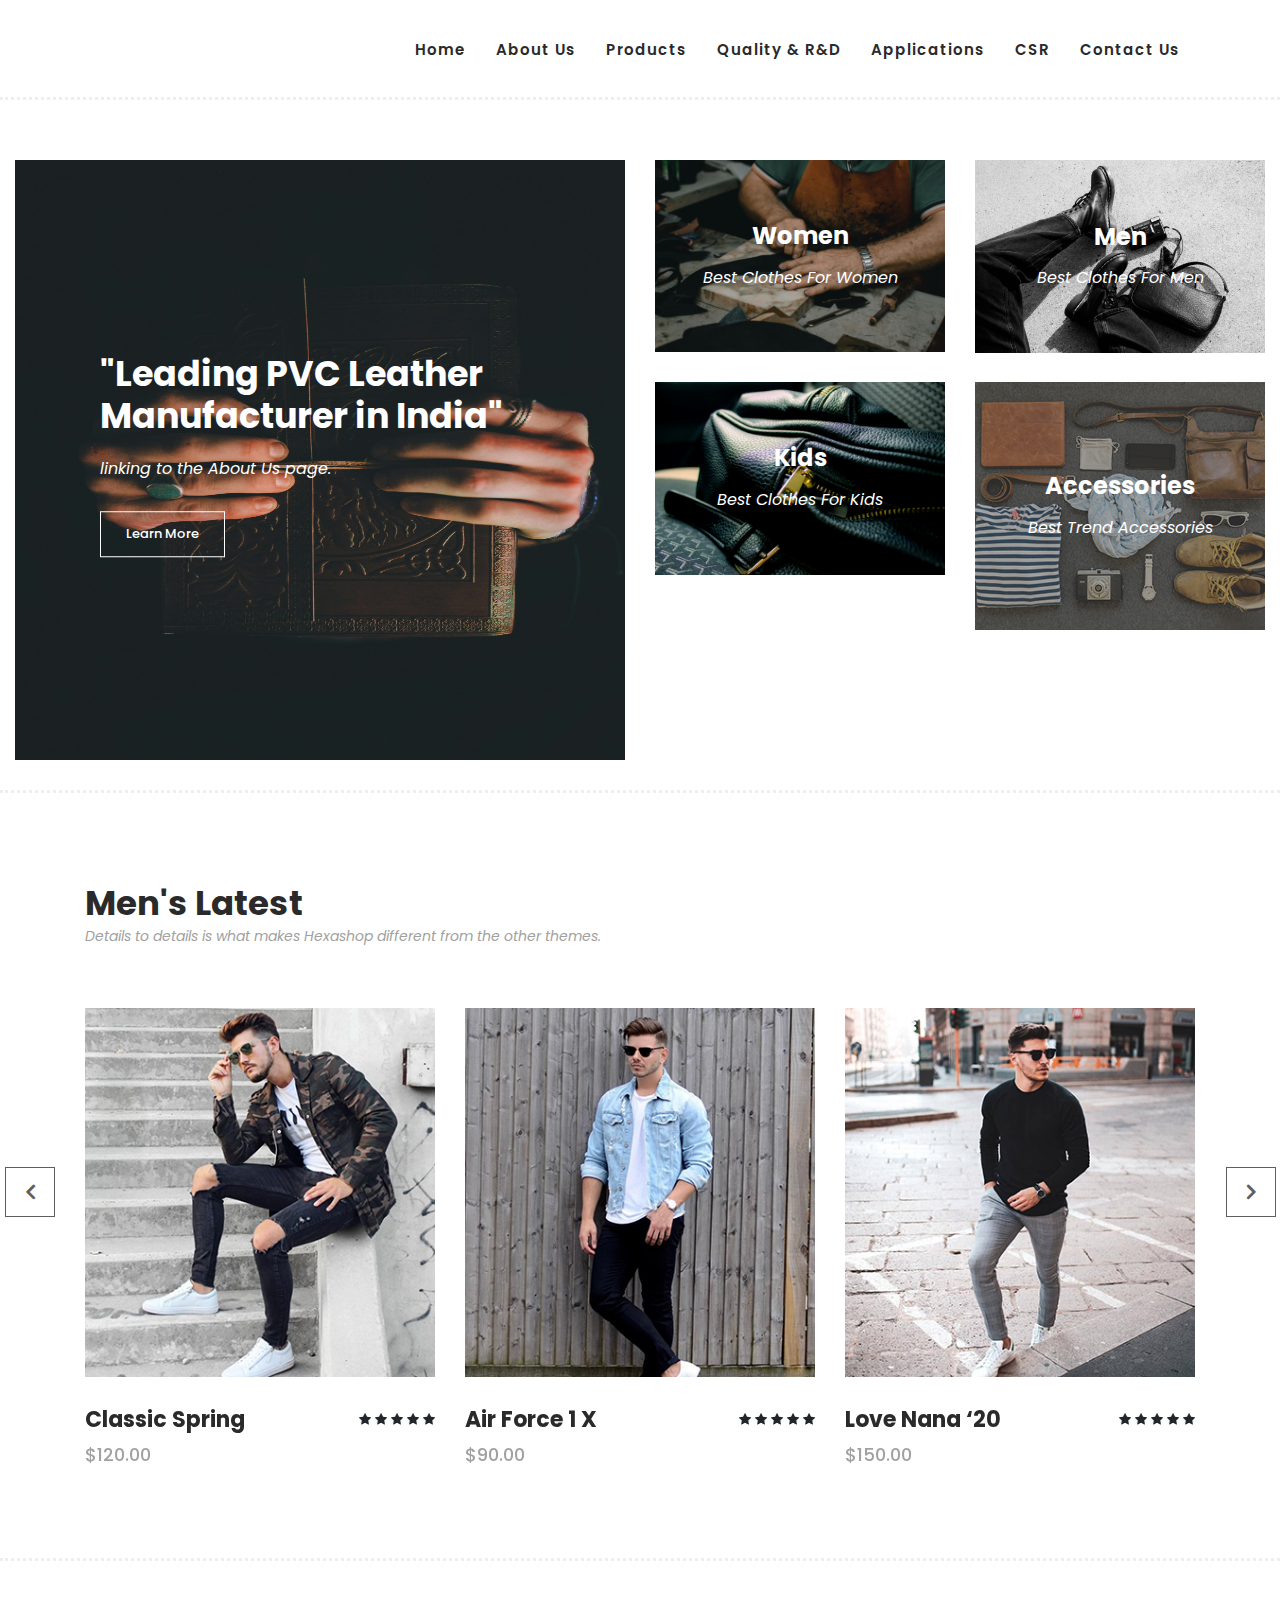
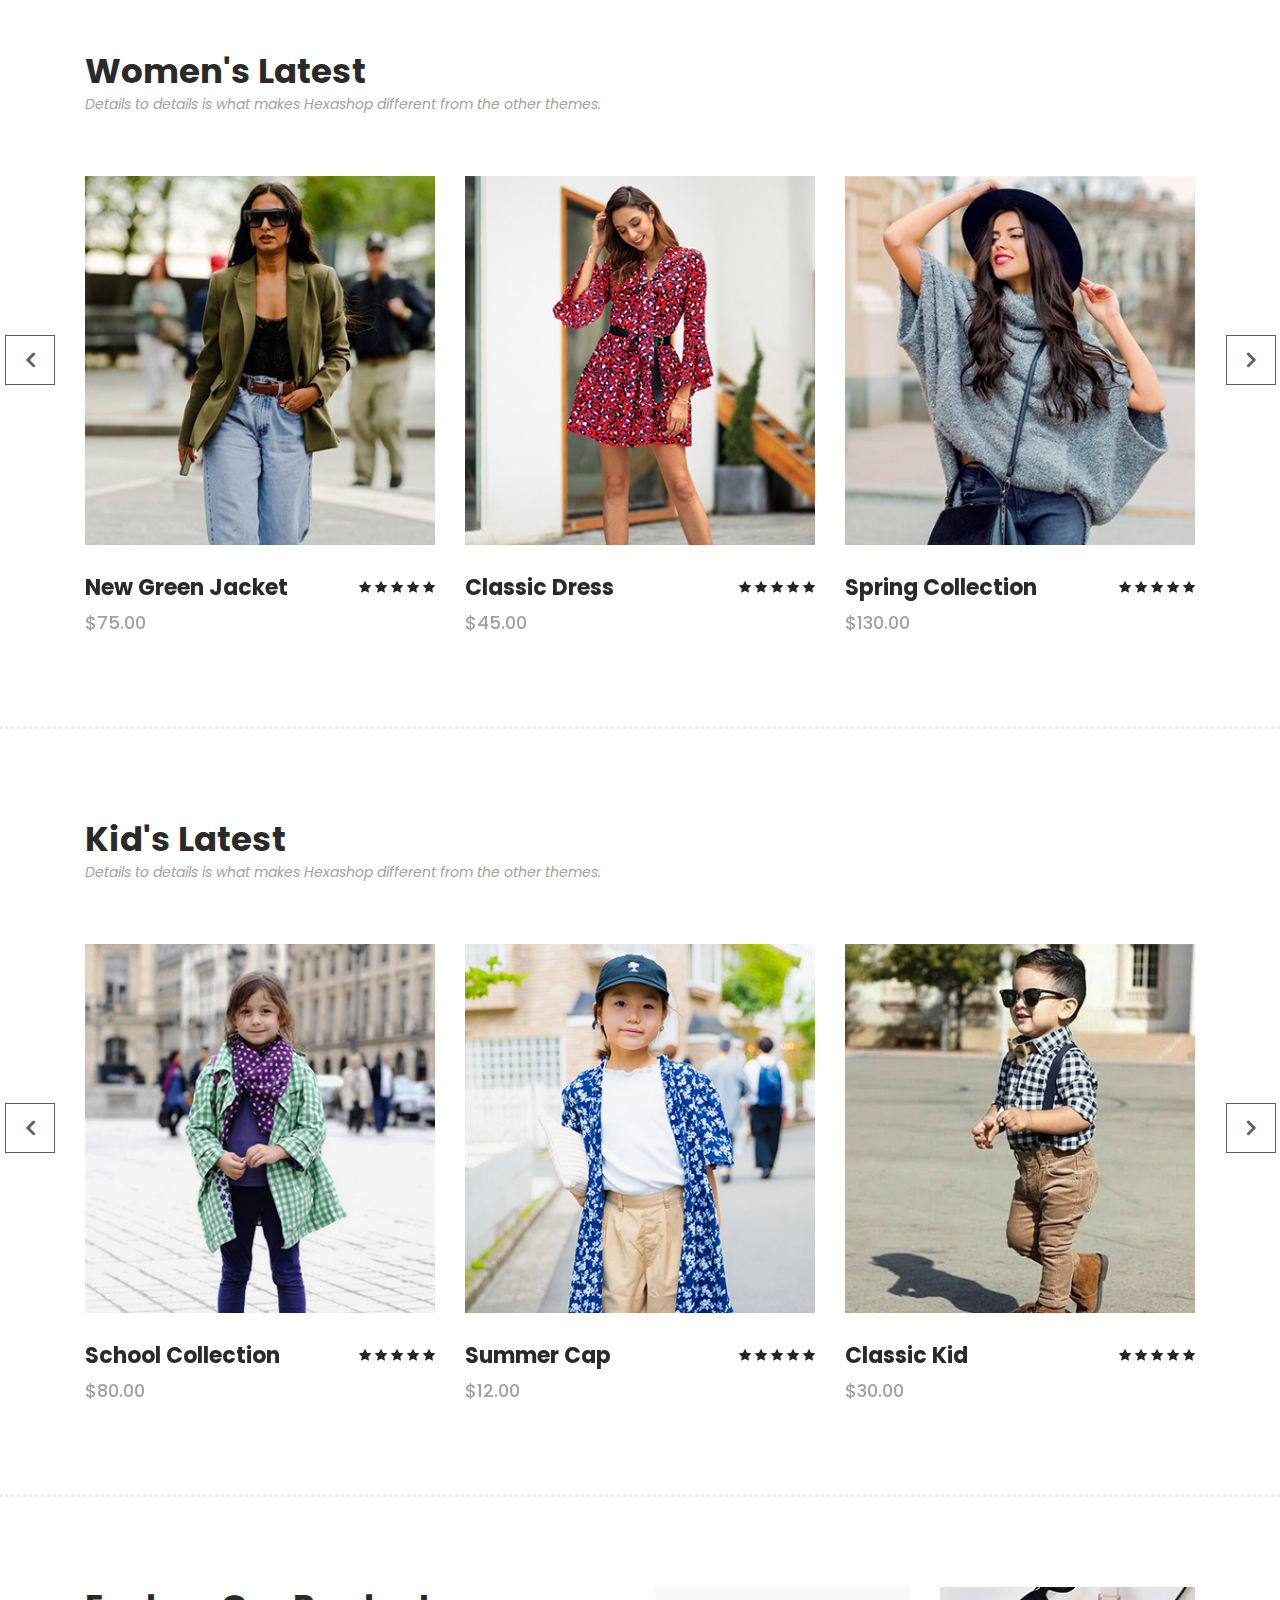
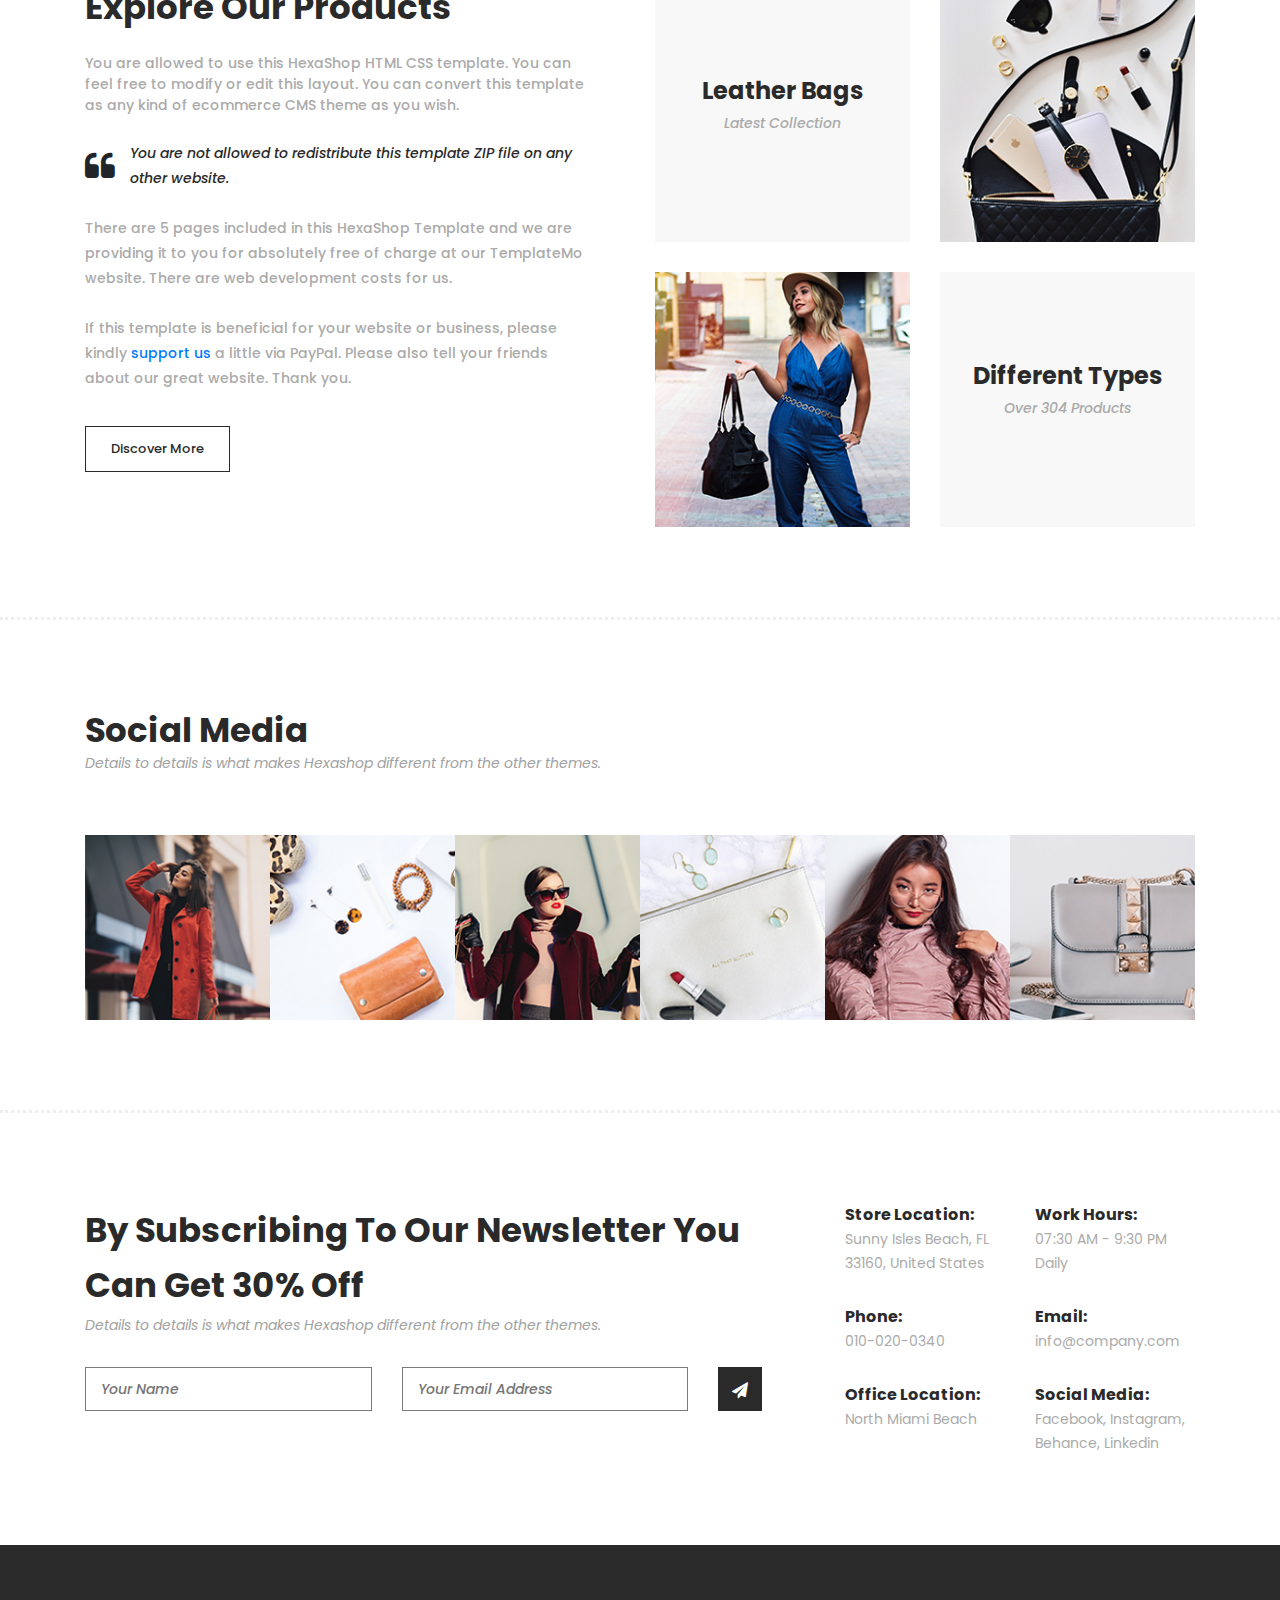
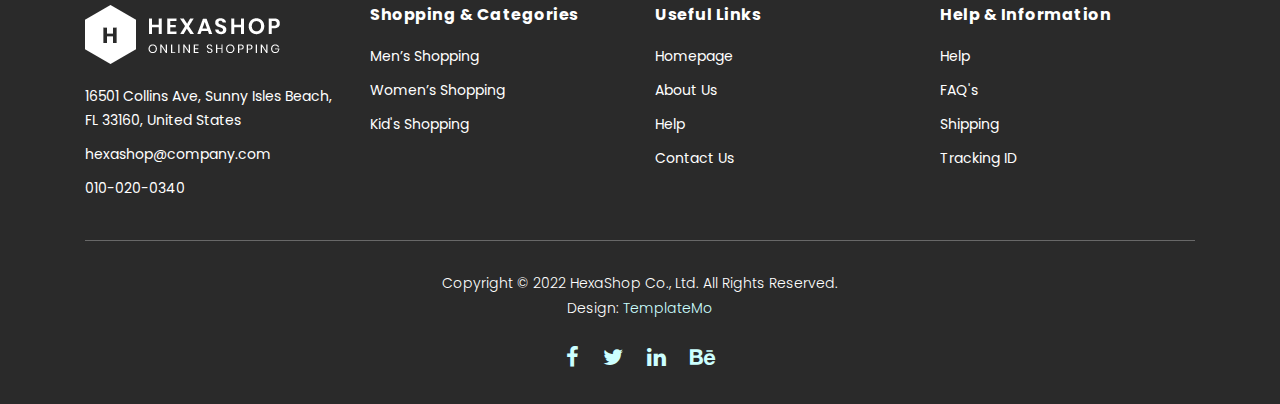
==== index.html @ cd5622c5 "commit" ====
<!DOCTYPE html>
<html lang="en">

  <head>
  <!-- ghhhh -->
    <meta charset="utf-8">
    <meta name="viewport" content="width=device-width, initial-scale=1, shrink-to-fit=no">
    <meta name="description" content="">
    <meta name="author" content="">
    <link href="https://fonts.googleapis.com/css?family=Poppins:100,200,300,400,500,600,700,800,900&display=swap" rel="stylesheet">

    <title> ARKOM LEATHER LLP</title>


    <!-- Additional CSS Files -->
    <link rel="stylesheet" type="text/css" href="assets/css/bootstrap.min.css">

    <link rel="stylesheet" type="text/css" href="assets/css/font-awesome.css">

    <link rel="stylesheet" href="assets/css/templatemo-hexashop.css">

    <link rel="stylesheet" href="assets/css/owl-carousel.css">

    <link rel="stylesheet" href="assets/css/lightbox.css">
<!--

TemplateMo 571 Hexashop

https://templatemo.com/tm-571-hexashop

-->
    </head>
    
    <body>
    
    <!-- ***** Preloader Start ***** -->
    <div id="preloader">
        <div class="jumper">
            <div></div>
            <div></div>
            <div></div>
        </div>
    </div>  
    <!-- ***** Preloader End ***** -->
    
    
    <!-- ***** Header Area Start ***** -->
    <header class="header-area header-sticky">
        <div class="container">
            <div class="row">
                <div class="col-12">
                    <nav class="main-nav">
                        <!-- ***** Logo Start ***** -->
                        <a href="index.html" class="logo">
                            <!-- <img src="assets/images/ARKOM_transparent.png"> -->
                        </a>
                        <!-- <h4>ARKOM Leather LLP</h4> -->
                        <!-- ***** Logo End ***** -->
                        <!-- ***** Menu Start ***** -->
                        <ul class="nav">
                            <li class="scroll-to-section"><a href="#top" >Home</a></li>
                            <li><a href="about.html">About Us</a></li>

                            <li class="scroll-to-section"><a href="#men">Products</a></li>
                            <li class="scroll-to-section"><a href="#women">Quality & R&D</a></li>
                            <li class="scroll-to-section"><a href="#kids">Applications</a></li>
                            <li class="scroll-to-section"><a href="#kids">CSR</a></li>
                            <li class="scroll-to-section"><a href="#kids">Contact Us
                            </a></li>



                            <!-- <li class="submenu">
                                <a href="javascript:;">Pages</a>
                                <ul>
                                    <li><a href="products.html">Products</a></li>
                                    <li><a href="single-product.html">Single Product</a></li>
                                    <li><a href="contact.html">Contact Us</a></li>
                                </ul>
                            </li>
                            <li class="submenu">
                                <a href="javascript:;">Features</a>
                                <ul>
                                    <li><a href="#">Features Page 1</a></li>
                                    <li><a href="#">Features Page 2</a></li>
                                    <li><a href="#">Features Page 3</a></li>
                                    <li><a rel="nofollow" href="https://templatemo.com/page/4" target="_blank">Template Page 4</a></li>
                                </ul>
                            </li>
                            <li class="scroll-to-section"><a href="#explore">Explore</a></li>
                        </ul>         -->
                        <a class='menu-trigger'>
                            <span>Menu</span>
                        </a>
                        <!-- ***** Menu End ***** -->
                    </nav>
                </div>
            </div>
        </div>
    </header>
    <!-- ***** Header Area End ***** -->

    <!-- ***** Main Banner Area Start ***** -->
    <div class="main-banner" id="top">
        <div class="container-fluid">
            <div class="row">
                <div class="col-lg-6">
                    <div class="left-content">
                        <div class="thumb">
                            <div class="inner-content">
                                <h4>"Leading PVC Leather Manufacturer in India"</h4>
                                <span>  linking to the About Us page.</span>
                                <div class="main-border-button">
                                    <a href="#">Learn More</a>
                                </div>
                            </div>
                            <img src="assets/images/lather1.jpg" style="height: 600px;" alt="">
                        </div>
                    </div>
                </div>
                <div class="col-lg-6">
                    <div class="right-content">
                        <div class="row">
                            <div class="col-lg-6">
                                <div class="right-first-image">
                                    <div class="thumb">
                                        <div class="inner-content">
                                            <h4>Women</h4>
                                            <span>Best Clothes For Women</span>
                                        </div>
                                        <div class="hover-content">
                                            <div class="inner">
                                                <h4>Women</h4>
                                                <p>Lorem ipsum dolor sit amet, conservisii ctetur adipiscing elit incid.</p>
                                                <div class="main-border-button">
                                                    <a href="#">Discover More</a>
                                                </div>
                                            </div>
                                        </div>
                                        <img src="assets/images/lather5.jpg" >
                                    </div>
                                </div>
                            </div>
                            <div class="col-lg-6">
                                <div class="right-first-image">
                                    <div class="thumb">
                                        <div class="inner-content">
                                            <h4>Men</h4>
                                            <span>Best Clothes For Men</span>
                                        </div>
                                        <div class="hover-content">
                                            <div class="inner">
                                                <h4>Men</h4>
                                                <p>Lorem ipsum dolor sit amet, conservisii ctetur adipiscing elit incid.</p>
                                                <div class="main-border-button">
                                                    <a href="#">Discover More</a>
                                                </div>
                                            </div>
                                        </div>
                                        <img src="assets/images/lather3.jpg">
                                    </div>
                                </div>
                            </div>
                            <div class="col-lg-6">
                                <div class="right-first-image">
                                    <div class="thumb">
                                        <div class="inner-content">
                                            <h4>Kids</h4>
                                            <span>Best Clothes For Kids</span>
                                        </div>
                                        <div class="hover-content">
                                            <div class="inner">
                                                <h4>Kids</h4>
                                                <p>Lorem ipsum dolor sit amet, conservisii ctetur adipiscing elit incid.</p>
                                                <div class="main-border-button">
                                                    <a href="#">Discover More</a>
                                                </div>
                                            </div>
                                        </div>
                                        <img src="assets/images/lather4.jpg">
                                    </div>
                                </div>
                            </div>
                            <div class="col-lg-6">
                                <div class="right-first-image">
                                    <div class="thumb">
                                        <div class="inner-content">
                                            <h4>Accessories</h4>
                                            <span>Best Trend Accessories</span>
                                        </div>
                                        <div class="hover-content">
                                            <div class="inner">
                                                <h4>Accessories</h4>
                                                <p>Lorem ipsum dolor sit amet, conservisii ctetur adipiscing elit incid.</p>
                                                <div class="main-border-button">
                                                    <a href="#">Discover More</a>
                                                </div>
                                            </div>
                                        </div>
                                        <img src="assets/images/baner-right-image-04.jpg">
                                    </div>
                                </div>
                            </div>
                        </div>
                    </div>
                </div>
            </div>
        </div>
    </div>
    <!-- ***** Main Banner Area End ***** -->

    <!-- ***** Men Area Starts ***** -->
    <section class="section" id="men">
        <div class="container">
            <div class="row">
                <div class="col-lg-6">
                    <div class="section-heading">
                        <h2>Men's Latest</h2>
                        <span>Details to details is what makes Hexashop different from the other themes.</span>
                    </div>
                </div>
            </div>
        </div>
        <div class="container">
            <div class="row">
                <div class="col-lg-12">
                    <div class="men-item-carousel">
                        <div class="owl-men-item owl-carousel">
                            <div class="item">
                                <div class="thumb">
                                    <div class="hover-content">
                                        <ul>
                                            <li><a href="single-product.html"><i class="fa fa-eye"></i></a></li>
                                            <li><a href="single-product.html"><i class="fa fa-star"></i></a></li>
                                            <li><a href="single-product.html"><i class="fa fa-shopping-cart"></i></a></li>
                                        </ul>
                                    </div>
                                    <img src="assets/images/men-01.jpg" alt="">
                                </div>
                                <div class="down-content">
                                    <h4>Classic Spring</h4>
                                    <span>$120.00</span>
                                    <ul class="stars">
                                        <li><i class="fa fa-star"></i></li>
                                        <li><i class="fa fa-star"></i></li>
                                        <li><i class="fa fa-star"></i></li>
                                        <li><i class="fa fa-star"></i></li>
                                        <li><i class="fa fa-star"></i></li>
                                    </ul>
                                </div>
                            </div>
                            <div class="item">
                                <div class="thumb">
                                    <div class="hover-content">
                                        <ul>
                                            <li><a href="single-product.html"><i class="fa fa-eye"></i></a></li>
                                            <li><a href="single-product.html"><i class="fa fa-star"></i></a></li>
                                            <li><a href="single-product.html"><i class="fa fa-shopping-cart"></i></a></li>
                                        </ul>
                                    </div>
                                    <img src="assets/images/men-02.jpg" alt="">
                                </div>
                                <div class="down-content">
                                    <h4>Air Force 1 X</h4>
                                    <span>$90.00</span>
                                    <ul class="stars">
                                        <li><i class="fa fa-star"></i></li>
                                        <li><i class="fa fa-star"></i></li>
                                        <li><i class="fa fa-star"></i></li>
                                        <li><i class="fa fa-star"></i></li>
                                        <li><i class="fa fa-star"></i></li>
                                    </ul>
                                </div>
                            </div>
                            <div class="item">
                                <div class="thumb">
                                    <div class="hover-content">
                                        <ul>
                                            <li><a href="single-product.html"><i class="fa fa-eye"></i></a></li>
                                            <li><a href="single-product.html"><i class="fa fa-star"></i></a></li>
                                            <li><a href="single-product.html"><i class="fa fa-shopping-cart"></i></a></li>
                                        </ul>
                                    </div>
                                    <img src="assets/images/men-03.jpg" alt="">
                                </div>
                                <div class="down-content">
                                    <h4>Love Nana ‘20</h4>
                                    <span>$150.00</span>
                                    <ul class="stars">
                                        <li><i class="fa fa-star"></i></li>
                                        <li><i class="fa fa-star"></i></li>
                                        <li><i class="fa fa-star"></i></li>
                                        <li><i class="fa fa-star"></i></li>
                                        <li><i class="fa fa-star"></i></li>
                                    </ul>
                                </div>
                            </div>
                            <div class="item">
                                <div class="thumb">
                                    <div class="hover-content">
                                        <ul>
                                            <li><a href="single-product.html"><i class="fa fa-eye"></i></a></li>
                                            <li><a href="single-product.html"><i class="fa fa-star"></i></a></li>
                                            <li><a href="single-product.html"><i class="fa fa-shopping-cart"></i></a></li>
                                        </ul>
                                    </div>
                                    <img src="assets/images/men-01.jpg" alt="">
                                </div>
                                <div class="down-content">
                                    <h4>Classic Spring</h4>
                                    <span>$120.00</span>
                                    <ul class="stars">
                                        <li><i class="fa fa-star"></i></li>
                                        <li><i class="fa fa-star"></i></li>
                                        <li><i class="fa fa-star"></i></li>
                                        <li><i class="fa fa-star"></i></li>
                                        <li><i class="fa fa-star"></i></li>
                                    </ul>
                                </div>
                            </div>
                        </div>
                    </div>
                </div>
            </div>
        </div>
    </section>
    <!-- ***** Men Area Ends ***** -->

    <!-- ***** Women Area Starts ***** -->
    <section class="section" id="women">
        <div class="container">
            <div class="row">
                <div class="col-lg-6">
                    <div class="section-heading">
                        <h2>Women's Latest</h2>
                        <span>Details to details is what makes Hexashop different from the other themes.</span>
                    </div>
                </div>
            </div>
        </div>
        <div class="container">
            <div class="row">
                <div class="col-lg-12">
                    <div class="women-item-carousel">
                        <div class="owl-women-item owl-carousel">
                            <div class="item">
                                <div class="thumb">
                                    <div class="hover-content">
                                        <ul>
                                            <li><a href="single-product.html"><i class="fa fa-eye"></i></a></li>
                                            <li><a href="single-product.html"><i class="fa fa-star"></i></a></li>
                                            <li><a href="single-product.html"><i class="fa fa-shopping-cart"></i></a></li>
                                        </ul>
                                    </div>
                                    <img src="assets/images/women-01.jpg" alt="">
                                </div>
                                <div class="down-content">
                                    <h4>New Green Jacket</h4>
                                    <span>$75.00</span>
                                    <ul class="stars">
                                        <li><i class="fa fa-star"></i></li>
                                        <li><i class="fa fa-star"></i></li>
                                        <li><i class="fa fa-star"></i></li>
                                        <li><i class="fa fa-star"></i></li>
                                        <li><i class="fa fa-star"></i></li>
                                    </ul>
                                </div>
                            </div>
                            <div class="item">
                                <div class="thumb">
                                    <div class="hover-content">
                                        <ul>
                                            <li><a href="single-product.html"><i class="fa fa-eye"></i></a></li>
                                            <li><a href="single-product.html"><i class="fa fa-star"></i></a></li>
                                            <li><a href="single-product.html"><i class="fa fa-shopping-cart"></i></a></li>
                                        </ul>
                                    </div>
                                    <img src="assets/images/women-02.jpg" alt="">
                                </div>
                                <div class="down-content">
                                    <h4>Classic Dress</h4>
                                    <span>$45.00</span>
                                    <ul class="stars">
                                        <li><i class="fa fa-star"></i></li>
                                        <li><i class="fa fa-star"></i></li>
                                        <li><i class="fa fa-star"></i></li>
                                        <li><i class="fa fa-star"></i></li>
                                        <li><i class="fa fa-star"></i></li>
                                    </ul>
                                </div>
                            </div>
                            <div class="item">
                                <div class="thumb">
                                    <div class="hover-content">
                                        <ul>
                                            <li><a href="single-product.html"><i class="fa fa-eye"></i></a></li>
                                            <li><a href="single-product.html"><i class="fa fa-star"></i></a></li>
                                            <li><a href="single-product.html"><i class="fa fa-shopping-cart"></i></a></li>
                                        </ul>
                                    </div>
                                    <img src="assets/images/women-03.jpg" alt="">
                                </div>
                                <div class="down-content">
                                    <h4>Spring Collection</h4>
                                    <span>$130.00</span>
                                    <ul class="stars">
                                        <li><i class="fa fa-star"></i></li>
                                        <li><i class="fa fa-star"></i></li>
                                        <li><i class="fa fa-star"></i></li>
                                        <li><i class="fa fa-star"></i></li>
                                        <li><i class="fa fa-star"></i></li>
                                    </ul>
                                </div>
                            </div>
                            <div class="item">
                                <div class="thumb">
                                    <div class="hover-content">
                                        <ul>
                                            <li><a href="single-product.html"><i class="fa fa-eye"></i></a></li>
                                            <li><a href="single-product.html"><i class="fa fa-star"></i></a></li>
                                            <li><a href="single-product.html"><i class="fa fa-shopping-cart"></i></a></li>
                                        </ul>
                                    </div>
                                    <img src="assets/images/women-01.jpg" alt="">
                                </div>
                                <div class="down-content">
                                    <h4>Classic Spring</h4>
                                    <span>$120.00</span>
                                    <ul class="stars">
                                        <li><i class="fa fa-star"></i></li>
                                        <li><i class="fa fa-star"></i></li>
                                        <li><i class="fa fa-star"></i></li>
                                        <li><i class="fa fa-star"></i></li>
                                        <li><i class="fa fa-star"></i></li>
                                    </ul>
                                </div>
                            </div>
                        </div>
                    </div>
                </div>
            </div>
        </div>
    </section>
    <!-- ***** Women Area Ends ***** -->

    <!-- ***** Kids Area Starts ***** -->
    <section class="section" id="kids">
        <div class="container">
            <div class="row">
                <div class="col-lg-6">
                    <div class="section-heading">
                        <h2>Kid's Latest</h2>
                        <span>Details to details is what makes Hexashop different from the other themes.</span>
                    </div>
                </div>
            </div>
        </div>
        <div class="container">
            <div class="row">
                <div class="col-lg-12">
                    <div class="kid-item-carousel">
                        <div class="owl-kid-item owl-carousel">
                            <div class="item">
                                <div class="thumb">
                                    <div class="hover-content">
                                        <ul>
                                            <li><a href="single-product.html"><i class="fa fa-eye"></i></a></li>
                                            <li><a href="single-product.html"><i class="fa fa-star"></i></a></li>
                                            <li><a href="single-product.html"><i class="fa fa-shopping-cart"></i></a></li>
                                        </ul>
                                    </div>
                                    <img src="assets/images/kid-01.jpg" alt="">
                                </div>
                                <div class="down-content">
                                    <h4>School Collection</h4>
                                    <span>$80.00</span>
                                    <ul class="stars">
                                        <li><i class="fa fa-star"></i></li>
                                        <li><i class="fa fa-star"></i></li>
                                        <li><i class="fa fa-star"></i></li>
                                        <li><i class="fa fa-star"></i></li>
                                        <li><i class="fa fa-star"></i></li>
                                    </ul>
                                </div>
                            </div>
                            <div class="item">
                                <div class="thumb">
                                    <div class="hover-content">
                                        <ul>
                                            <li><a href="single-product.html"><i class="fa fa-eye"></i></a></li>
                                            <li><a href="single-product.html"><i class="fa fa-star"></i></a></li>
                                            <li><a href="single-product.html"><i class="fa fa-shopping-cart"></i></a></li>
                                        </ul>
                                    </div>
                                    <img src="assets/images/kid-02.jpg" alt="">
                                </div>
                                <div class="down-content">
                                    <h4>Summer Cap</h4>
                                    <span>$12.00</span>
                                    <ul class="stars">
                                        <li><i class="fa fa-star"></i></li>
                                        <li><i class="fa fa-star"></i></li>
                                        <li><i class="fa fa-star"></i></li>
                                        <li><i class="fa fa-star"></i></li>
                                        <li><i class="fa fa-star"></i></li>
                                    </ul>
                                </div>
                            </div>
                            <div class="item">
                                <div class="thumb">
                                    <div class="hover-content">
                                        <ul>
                                            <li><a href="single-product.html"><i class="fa fa-eye"></i></a></li>
                                            <li><a href="single-product.html"><i class="fa fa-star"></i></a></li>
                                            <li><a href="single-product.html"><i class="fa fa-shopping-cart"></i></a></li>
                                        </ul>
                                    </div>
                                    <img src="assets/images/kid-03.jpg" alt="">
                                </div>
                                <div class="down-content">
                                    <h4>Classic Kid</h4>
                                    <span>$30.00</span>
                                    <ul class="stars">
                                        <li><i class="fa fa-star"></i></li>
                                        <li><i class="fa fa-star"></i></li>
                                        <li><i class="fa fa-star"></i></li>
                                        <li><i class="fa fa-star"></i></li>
                                        <li><i class="fa fa-star"></i></li>
                                    </ul>
                                </div>
                            </div>
                            <div class="item">
                                <div class="thumb">
                                    <div class="hover-content">
                                        <ul>
                                            <li><a href="single-product.html"><i class="fa fa-eye"></i></a></li>
                                            <li><a href="single-product.html"><i class="fa fa-star"></i></a></li>
                                            <li><a href="single-product.html"><i class="fa fa-shopping-cart"></i></a></li>
                                        </ul>
                                    </div>
                                    <img src="assets/images/kid-01.jpg" alt="">
                                </div>
                                <div class="down-content">
                                    <h4>Classic Spring</h4>
                                    <span>$120.00</span>
                                    <ul class="stars">
                                        <li><i class="fa fa-star"></i></li>
                                        <li><i class="fa fa-star"></i></li>
                                        <li><i class="fa fa-star"></i></li>
                                        <li><i class="fa fa-star"></i></li>
                                        <li><i class="fa fa-star"></i></li>
                                    </ul>
                                </div>
                            </div>
                        </div>
                    </div>
                </div>
            </div>
        </div>
    </section>
    <!-- ***** Kids Area Ends ***** -->

    <!-- ***** Explore Area Starts ***** -->
    <section class="section" id="explore">
        <div class="container">
            <div class="row">
                <div class="col-lg-6">
                    <div class="left-content">
                        <h2>Explore Our Products</h2>
                        <span>You are allowed to use this HexaShop HTML CSS template. You can feel free to modify or edit this layout. You can convert this template as any kind of ecommerce CMS theme as you wish.</span>
                        <div class="quote">
                            <i class="fa fa-quote-left"></i><p>You are not allowed to redistribute this template ZIP file on any other website.</p>
                        </div>
                        <p>There are 5 pages included in this HexaShop Template and we are providing it to you for absolutely free of charge at our TemplateMo website. There are web development costs for us.</p>
                        <p>If this template is beneficial for your website or business, please kindly <a rel="nofollow" href="https://paypal.me/templatemo" target="_blank">support us</a> a little via PayPal. Please also tell your friends about our great website. Thank you.</p>
                        <div class="main-border-button">
                            <a href="products.html">Discover More</a>
                        </div>
                    </div>
                </div>
                <div class="col-lg-6">
                    <div class="right-content">
                        <div class="row">
                            <div class="col-lg-6">
                                <div class="leather">
                                    <h4>Leather Bags</h4>
                                    <span>Latest Collection</span>
                                </div>
                            </div>
                            <div class="col-lg-6">
                                <div class="first-image">
                                    <img src="assets/images/explore-image-01.jpg" alt="">
                                </div>
                            </div>
                            <div class="col-lg-6">
                                <div class="second-image">
                                    <img src="assets/images/explore-image-02.jpg" alt="">
                                </div>
                            </div>
                            <div class="col-lg-6">
                                <div class="types">
                                    <h4>Different Types</h4>
                                    <span>Over 304 Products</span>
                                </div>
                            </div>
                        </div>
                    </div>
                </div>
            </div>
        </div>
    </section>
    <!-- ***** Explore Area Ends ***** -->

    <!-- ***** Social Area Starts ***** -->
    <section class="section" id="social">
        <div class="container">
            <div class="row">
                <div class="col-lg-12">
                    <div class="section-heading">
                        <h2>Social Media</h2>
                        <span>Details to details is what makes Hexashop different from the other themes.</span>
                    </div>
                </div>
            </div>
        </div>
        <div class="container">
            <div class="row images">
                <div class="col-2">
                    <div class="thumb">
                        <div class="icon">
                            <a href="http://instagram.com">
                                <h6>Fashion</h6>
                                <i class="fa fa-instagram"></i>
                            </a>
                        </div>
                        <img src="assets/images/instagram-01.jpg" alt="">
                    </div>
                </div>
                <div class="col-2">
                    <div class="thumb">
                        <div class="icon">
                            <a href="http://instagram.com">
                                <h6>New</h6>
                                <i class="fa fa-instagram"></i>
                            </a>
                        </div>
                        <img src="assets/images/instagram-02.jpg" alt="">
                    </div>
                </div>
                <div class="col-2">
                    <div class="thumb">
                        <div class="icon">
                            <a href="http://instagram.com">
                                <h6>Brand</h6>
                                <i class="fa fa-instagram"></i>
                            </a>
                        </div>
                        <img src="assets/images/instagram-03.jpg" alt="">
                    </div>
                </div>
                <div class="col-2">
                    <div class="thumb">
                        <div class="icon">
                            <a href="http://instagram.com">
                                <h6>Makeup</h6>
                                <i class="fa fa-instagram"></i>
                            </a>
                        </div>
                        <img src="assets/images/instagram-04.jpg" alt="">
                    </div>
                </div>
                <div class="col-2">
                    <div class="thumb">
                        <div class="icon">
                            <a href="http://instagram.com">
                                <h6>Leather</h6>
                                <i class="fa fa-instagram"></i>
                            </a>
                        </div>
                        <img src="assets/images/instagram-05.jpg" alt="">
                    </div>
                </div>
                <div class="col-2">
                    <div class="thumb">
                        <div class="icon">
                            <a href="http://instagram.com">
                                <h6>Bag</h6>
                                <i class="fa fa-instagram"></i>
                            </a>
                        </div>
                        <img src="assets/images/instagram-06.jpg" alt="">
                    </div>
                </div>
            </div>
        </div>
    </section>
    <!-- ***** Social Area Ends ***** -->

    <!-- ***** Subscribe Area Starts ***** -->
    <div class="subscribe">
        <div class="container">
            <div class="row">
                <div class="col-lg-8">
                    <div class="section-heading">
                        <h2>By Subscribing To Our Newsletter You Can Get 30% Off</h2>
                        <span>Details to details is what makes Hexashop different from the other themes.</span>
                    </div>
                    <form id="subscribe" action="" method="get">
                        <div class="row">
                          <div class="col-lg-5">
                            <fieldset>
                              <input name="name" type="text" id="name" placeholder="Your Name" required="">
                            </fieldset>
                          </div>
                          <div class="col-lg-5">
                            <fieldset>
                              <input name="email" type="text" id="email" pattern="[^ @]*@[^ @]*" placeholder="Your Email Address" required="">
                            </fieldset>
                          </div>
                          <div class="col-lg-2">
                            <fieldset>
                              <button type="submit" id="form-submit" class="main-dark-button"><i class="fa fa-paper-plane"></i></button>
                            </fieldset>
                          </div>
                        </div>
                    </form>
                </div>
                <div class="col-lg-4">
                    <div class="row">
                        <div class="col-6">
                            <ul>
                                <li>Store Location:<br><span>Sunny Isles Beach, FL 33160, United States</span></li>
                                <li>Phone:<br><span>010-020-0340</span></li>
                                <li>Office Location:<br><span>North Miami Beach</span></li>
                            </ul>
                        </div>
                        <div class="col-6">
                            <ul>
                                <li>Work Hours:<br><span>07:30 AM - 9:30 PM Daily</span></li>
                                <li>Email:<br><span>info@company.com</span></li>
                                <li>Social Media:<br><span><a href="#">Facebook</a>, <a href="#">Instagram</a>, <a href="#">Behance</a>, <a href="#">Linkedin</a></span></li>
                            </ul>
                        </div>
                    </div>
                </div>
            </div>
        </div>
    </div>
    <!-- ***** Subscribe Area Ends ***** -->
    
    <!-- ***** Footer Start ***** -->
    <footer>
        <div class="container">
            <div class="row">
                <div class="col-lg-3">
                    <div class="first-item">
                        <div class="logo">
                            <img src="assets/images/white-logo.png" alt="hexashop ecommerce templatemo">
                        </div>
                        <ul>
                            <li><a href="#">16501 Collins Ave, Sunny Isles Beach, FL 33160, United States</a></li>
                            <li><a href="#">hexashop@company.com</a></li>
                            <li><a href="#">010-020-0340</a></li>
                        </ul>
                    </div>
                </div>
                <div class="col-lg-3">
                    <h4>Shopping &amp; Categories</h4>
                    <ul>
                        <li><a href="#">Men’s Shopping</a></li>
                        <li><a href="#">Women’s Shopping</a></li>
                        <li><a href="#">Kid's Shopping</a></li>
                    </ul>
                </div>
                <div class="col-lg-3">
                    <h4>Useful Links</h4>
                    <ul>
                        <li><a href="#">Homepage</a></li>
                        <li><a href="#">About Us</a></li>
                        <li><a href="#">Help</a></li>
                        <li><a href="#">Contact Us</a></li>
                    </ul>
                </div>
                <div class="col-lg-3">
                    <h4>Help &amp; Information</h4>
                    <ul>
                        <li><a href="#">Help</a></li>
                        <li><a href="#">FAQ's</a></li>
                        <li><a href="#">Shipping</a></li>
                        <li><a href="#">Tracking ID</a></li>
                    </ul>
                </div>
                <div class="col-lg-12">
                    <div class="under-footer">
                        <p>Copyright © 2022 HexaShop Co., Ltd. All Rights Reserved. 
                        
                        <br>Design: <a href="https://templatemo.com" target="_parent" title="free css templates">TemplateMo</a></p>
                        <ul>
                            <li><a href="#"><i class="fa fa-facebook"></i></a></li>
                            <li><a href="#"><i class="fa fa-twitter"></i></a></li>
                            <li><a href="#"><i class="fa fa-linkedin"></i></a></li>
                            <li><a href="#"><i class="fa fa-behance"></i></a></li>
                        </ul>
                    </div>
                </div>
            </div>
        </div>
    </footer>
    

    <!-- jQuery -->
    <script src="assets/js/jquery-2.1.0.min.js"></script>

    <!-- Bootstrap -->
    <script src="assets/js/popper.js"></script>
    <script src="assets/js/bootstrap.min.js"></script>

    <!-- Plugins -->
    <script src="assets/js/owl-carousel.js"></script>
    <script src="assets/js/accordions.js"></script>
    <script src="assets/js/datepicker.js"></script>
    <script src="assets/js/scrollreveal.min.js"></script>
    <script src="assets/js/waypoints.min.js"></script>
    <script src="assets/js/jquery.counterup.min.js"></script>
    <script src="assets/js/imgfix.min.js"></script> 
    <script src="assets/js/slick.js"></script> 
    <script src="assets/js/lightbox.js"></script> 
    <script src="assets/js/isotope.js"></script> 
    
    <!-- Global Init -->
    <script src="assets/js/custom.js"></script>

    <script>

        $(function() {
            var selectedClass = "";
            $("p").click(function(){
            selectedClass = $(this).attr("data-rel");
            $("#portfolio").fadeTo(50, 0.1);
                $("#portfolio div").not("."+selectedClass).fadeOut();
            setTimeout(function() {
              $("."+selectedClass).fadeIn();
              $("#portfolio").fadeTo(50, 1);
            }, 500);
                
            });
        });

    </script>

  </body>
</html>
---- assets/css/templatemo-hexashop.css ----
/*

TemplateMo 571 Hexashop

https://templatemo.com/tm-571-hexashop

*/

/* ---------------------------------------------
Table of contents
------------------------------------------------
01. font & reset css
02. reset
03. global styles
04. header
05. banner
06. features
07. testimonials
08. contact
09. footer
10. preloader
11. search
12. portfolio

--------------------------------------------- */
/* 
---------------------------------------------
font & reset css
--------------------------------------------- 
*/
@import url("https://fonts.googleapis.com/css?family=Poppins:100,200,300,400,500,600,700,800,900");
/* 
---------------------------------------------
reset
--------------------------------------------- 
*/
html, body, div, span, applet, object, iframe, h1, h2, h3, h4, h5, h6, p, blockquote, div
pre, a, abbr, acronym, address, big, cite, code, del, dfn, em, font, img, ins, kbd, q,
s, samp, small, strike, strong, sub, sup, tt, var, b, u, i, center, dl, dt, dd, ol, ul, li,
figure, header, nav, section, article, aside, footer, figcaption {
  margin: 0;
  padding: 0;
  border: 0;
  outline: 0;
}

.clearfix:after {
  content: ".";
  display: block;
  clear: both;
  visibility: hidden;
  line-height: 0;
  height: 0;
}

.clearfix {
  display: inline-block;
}

html[xmlns] .clearfix {
  display: block;
}

* html .clearfix {
  height: 1%;
}

ul, li {
  padding: 0;
  margin: 0;
  list-style: none;
}

header, nav, section, article, aside, footer, hgroup {
  display: block;
}

* {
  box-sizing: border-box;
}

html, body {
  font-family: 'Poppins', sans-serif;
  font-weight: 400;
  background-color: #fff;
  font-size: 16px;
  -ms-text-size-adjust: 100%;
  -webkit-font-smoothing: antialiased;
  -moz-osx-font-smoothing: grayscale;
}

a {
  text-decoration: none !important;
}

h1, h2, h3, h4, h5, h6 {
  margin-top: 0px;
  margin-bottom: 0px;
}

ul {
  margin-bottom: 0px;
}

p {
  font-size: 14px;
  line-height: 25px;
  color: #2a2a2a;
}

/* 
---------------------------------------------
global styles
--------------------------------------------- 
*/
html,
body {
  background: #fff;
  font-family: 'Poppins', sans-serif;
}

::selection {
  background: #2a2a2a;
  color: #fff;
}

::-moz-selection {
  background: #2a2a2a;
  color: #fff;
}

@media (max-width: 991px) {
  html, body {
    overflow-x: hidden;
  }
  .mobile-top-fix {
    margin-top: 30px;
    margin-bottom: 0px;
  }
  .mobile-bottom-fix {
    margin-bottom: 30px;
  }
  .mobile-bottom-fix-big {
    margin-bottom: 60px;
  }
}

.main-border-button a {
  font-size: 13px;
  color: #fff;
  border: 1px solid #fff;
  padding: 12px 25px;
  display: inline-block;
  font-weight: 500;
  transition: all .3s;
}

.main-border-button a:hover {
  background-color: #fff;
  color: #2a2a2a;
}

.main-white-button a {
  font-size: 13px;
  color: #2a2a2a;
  background-color: #fff;
  padding: 12px 25px;
  display: inline-block;
  border-radius: 3px;
  font-weight: 600;
  transition: all .3s;
}

.main-white-button a:hover {
  opacity: 0.9;
}

.main-text-button a {
  font-size: 13px;
  color: #fff;
  font-weight: 600;
  transition: all .3s;
}

.main-text-button a:hover {
  opacity: 0.9;
}

.section-heading h2 {
  font-size: 34px;
  font-weight: 700;
  color: #2a2a2a;
}

.section-heading span {
  font-size: 14px;
  color: #a1a1a1;
  font-style: italic;
  font-weight: 400;
}



/* 
---------------------------------------------
header
--------------------------------------------- 
*/

.background-header {
  border-bottom: none !important;
  background-color: #fff;
  height: 80px!important;
  position: fixed!important;
  top: 0px;
  left: 0px;
  right: 0px;
  box-shadow: 0px 0px 10px rgba(0,0,0,0.15)!important;
}

.background-header .logo,
.background-header .main-nav .nav li a {
  color: #1e1e1e!important;
}

.background-header .main-nav .nav li:hover a {
  color: #2a2a2a!important;
}

.background-header .nav li a.active {
  color: #2a2a2a!important;
}

.header-area {
  border-bottom: 3px dotted #eee;
  box-shadow: none;
  background-color: #fff;
  position: absolute;
  top: 0px;
  left: 0px;
  right: 0px;
  z-index: 100;
  height: 100px;
  -webkit-transition: all .5s ease 0s;
  -moz-transition: all .5s ease 0s;
  -o-transition: all .5s ease 0s;
  transition: all .5s ease 0s;
}

.header-area .main-nav {
  min-height: 80px;
  background: transparent;
}

.header-area .main-nav .logo {
  line-height: 100px;
  color: #fff;
  font-size: 28px;
  font-weight: 700;
  text-transform: uppercase;
  letter-spacing: 2px;
  float: left;
  -webkit-transition: all 0.3s ease 0s;
  -moz-transition: all 0.3s ease 0s;
  -o-transition: all 0.3s ease 0s;
  transition: all 0.3s ease 0s;
}

.background-header .main-nav .logo {
  line-height: 75px;
}

.background-header .nav {
  margin-top: 20px !important;
}

.header-area .main-nav .nav {
  float: right;
  margin-top: 30px;
  margin-right: 0px;
  background-color: transparent;
  -webkit-transition: all 0.3s ease 0s;
  -moz-transition: all 0.3s ease 0s;
  -o-transition: all 0.3s ease 0s;
  transition: all 0.3s ease 0s;
  position: relative;
  z-index: 999;
}

.header-area .main-nav .nav li {
  padding-left: 15px;
  padding-right: 15px;
}

.header-area .main-nav .nav li:last-child {
  padding-right: 0px;
}

.header-area .main-nav .nav li a {
  display: block;
  font-weight: 600;
  font-size: 15px;
  color: #2a2a2a;
  text-transform: capitalize;
  -webkit-transition: all 0.3s ease 0s;
  -moz-transition: all 0.3s ease 0s;
  -o-transition: all 0.3s ease 0s;
  transition: all 0.3s ease 0s;
  height: 40px;
  line-height: 40px;
  border: transparent;
  letter-spacing: 1px;
}

.header-area .main-nav .nav li a {
  color: #2a2a2a;
}

.header-area .main-nav .nav li:hover a,
.header-area .main-nav .nav li a.active {
  color: #aaa!important;
}

.background-header .main-nav .nav li:hover a,
.background-header .main-nav .nav li a.active {
  color: #aaa!important;
  opacity: 1;
}

.header-area .main-nav .nav li.submenu {
  position: relative;
  padding-right: 30px;
}

.header-area .main-nav .nav li.submenu:after {
  font-family: FontAwesome;
  content: "\f107";
  font-size: 12px;
  color: #2a2a2a;
  position: absolute;
  right: 18px;
  top: 12px;
}

.background-header .main-nav .nav li.submenu:after {
  color: #2a2a2a;
}

.header-area .main-nav .nav li.submenu ul {
  position: absolute;
  width: 200px;
  box-shadow: 0 2px 28px 0 rgba(0, 0, 0, 0.06);
  overflow: hidden;
  top: 50px;
  opacity: 0;
  transform: translateY(+2em);
  visibility: hidden;
  z-index: -1;
  transition: all 0.3s ease-in-out 0s, visibility 0s linear 0.3s, z-index 0s linear 0.01s;
}

.header-area .main-nav .nav li.submenu ul li {
  margin-left: 0px;
  padding-left: 0px;
  padding-right: 0px;
}

.header-area .main-nav .nav li.submenu ul li a {
  opacity: 1;
  display: block;
  background: #f7f7f7;
  color: #2a2a2a!important;
  padding-left: 20px;
  height: 40px;
  line-height: 40px;
  -webkit-transition: all 0.3s ease 0s;
  -moz-transition: all 0.3s ease 0s;
  -o-transition: all 0.3s ease 0s;
  transition: all 0.3s ease 0s;
  position: relative;
  font-size: 13px;
  font-weight: 400;
  border-bottom: 1px solid #eee;
}

.header-area .main-nav .nav li.submenu ul li a:hover {
  background: #fff;
  color: #aaa!important;
  padding-left: 25px;
}

.header-area .main-nav .nav li.submenu ul li a:hover:before {
  width: 3px;
}

.header-area .main-nav .nav li.submenu:hover ul {
  visibility: visible;
  opacity: 1;
  z-index: 1;
  transform: translateY(0%);
  transition-delay: 0s, 0s, 0.3s;
}

.header-area .main-nav .menu-trigger {
  cursor: pointer;
  display: block;
  position: absolute;
  top: 33px;
  width: 32px;
  height: 40px;
  text-indent: -9999em;
  z-index: 99;
  right: 40px;
  display: none;
}

.background-header .main-nav .menu-trigger {
  top: 23px;
}

.header-area .main-nav .menu-trigger span,
.header-area .main-nav .menu-trigger span:before,
.header-area .main-nav .menu-trigger span:after {
  -moz-transition: all 0.4s;
  -o-transition: all 0.4s;
  -webkit-transition: all 0.4s;
  transition: all 0.4s;
  background-color: #1e1e1e;
  display: block;
  position: absolute;
  width: 30px;
  height: 2px;
  left: 0;
}

.background-header .main-nav .menu-trigger span,
.background-header .main-nav .menu-trigger span:before,
.background-header .main-nav .menu-trigger span:after {
  background-color: #1e1e1e;
}

.header-area .main-nav .menu-trigger span:before,
.header-area .main-nav .menu-trigger span:after {
  -moz-transition: all 0.4s;
  -o-transition: all 0.4s;
  -webkit-transition: all 0.4s;
  transition: all 0.4s;
  background-color: #1e1e1e;
  display: block;
  position: absolute;
  width: 30px;
  height: 2px;
  left: 0;
  width: 75%;
}

.background-header .main-nav .menu-trigger span:before,
.background-header .main-nav .menu-trigger span:after {
  background-color: #1e1e1e;
}

.header-area .main-nav .menu-trigger span:before,
.header-area .main-nav .menu-trigger span:after {
  content: "";
}

.header-area .main-nav .menu-trigger span {
  top: 16px;
}

.header-area .main-nav .menu-trigger span:before {
  -moz-transform-origin: 33% 100%;
  -ms-transform-origin: 33% 100%;
  -webkit-transform-origin: 33% 100%;
  transform-origin: 33% 100%;
  top: -10px;
  z-index: 10;
}

.header-area .main-nav .menu-trigger span:after {
  -moz-transform-origin: 33% 0;
  -ms-transform-origin: 33% 0;
  -webkit-transform-origin: 33% 0;
  transform-origin: 33% 0;
  top: 10px;
}

.header-area .main-nav .menu-trigger.active span,
.header-area .main-nav .menu-trigger.active span:before,
.header-area .main-nav .menu-trigger.active span:after {
  background-color: transparent;
  width: 100%;
}

.header-area .main-nav .menu-trigger.active span:before {
  -moz-transform: translateY(6px) translateX(1px) rotate(45deg);
  -ms-transform: translateY(6px) translateX(1px) rotate(45deg);
  -webkit-transform: translateY(6px) translateX(1px) rotate(45deg);
  transform: translateY(6px) translateX(1px) rotate(45deg);
  background-color: #1e1e1e;
}

.background-header .main-nav .menu-trigger.active span:before {
  background-color: #1e1e1e;
}

.header-area .main-nav .menu-trigger.active span:after {
  -moz-transform: translateY(-6px) translateX(1px) rotate(-45deg);
  -ms-transform: translateY(-6px) translateX(1px) rotate(-45deg);
  -webkit-transform: translateY(-6px) translateX(1px) rotate(-45deg);
  transform: translateY(-6px) translateX(1px) rotate(-45deg);
  background-color: #1e1e1e;
}

.background-header .main-nav .menu-trigger.active span:after {
  background-color: #1e1e1e;
}

.header-area.header-sticky {
  min-height: 80px;
}

.header-area .nav {
  margin-top: 30px;
}

.header-area.header-sticky .nav li a.active {
  color: #aaa;
}

@media (max-width: 1200px) {
  .header-area .main-nav .nav li {
    padding-left: 12px;
    padding-right: 12px;
  }
  .header-area .main-nav:before {
    display: none;
  }
}

@media (max-width: 767px) {
  .header-area .main-nav .logo {
    color: #1e1e1e;
  }
  .header-area.header-sticky .nav li a:hover,
  .header-area.header-sticky .nav li a.active {
    color: #aaa!important;
    opacity: 1;
  }
  .header-area.header-sticky .nav li.search-icon a {
    width: 100%;
  }
  .header-area {
    background-color: #f7f7f7;
    padding: 0px 15px;
    height: 100px;
    box-shadow: none;
    text-align: center;
  }
  .header-area .container {
    padding: 0px;
  }
  .header-area .logo {
    margin-left: 30px;
  }
  .header-area .menu-trigger {
    display: block !important;
  }
  .header-area .main-nav {
    overflow: hidden;
  }
  .header-area .main-nav .nav {
    float: none;
    width: 100%;
    display: none;
    -webkit-transition: all 0s ease 0s;
    -moz-transition: all 0s ease 0s;
    -o-transition: all 0s ease 0s;
    transition: all 0s ease 0s;
    margin-left: 0px;
  }
  .header-area .main-nav .nav li:first-child {
    border-top: 1px solid #eee;
  }
  .header-area.header-sticky .nav {
    margin-top: 100px !important;
  }
  .header-area .main-nav .nav li {
    width: 100%;
    background: #fff;
    border-bottom: 1px solid #eee;
    padding-left: 0px !important;
    padding-right: 0px !important;
  }
  .header-area .main-nav .nav li a {
    height: 50px !important;
    line-height: 50px !important;
    padding: 0px !important;
    border: none !important;
    background: #f7f7f7 !important;
    color: #191a20 !important;
  }
  .header-area .main-nav .nav li a:hover {
    background: #eee !important;
    color: #aaa!important;
  }
  .header-area .main-nav .nav li.submenu ul {
    position: relative;
    visibility: inherit;
    opacity: 1;
    z-index: 1;
    transform: translateY(0%);
    transition-delay: 0s, 0s, 0.3s;
    top: 0px;
    width: 100%;
    box-shadow: none;
    height: 0px;
  }
  .header-area .main-nav .nav li.submenu ul li a {
    font-size: 12px;
    font-weight: 400;
  }
  .header-area .main-nav .nav li.submenu ul li a:hover:before {
    width: 0px;
  }
  .header-area .main-nav .nav li.submenu ul.active {
    height: auto !important;
  }
  .header-area .main-nav .nav li.submenu:after {
    color: #3B566E;
    right: 25px;
    font-size: 14px;
    top: 15px;
  }
  .header-area .main-nav .nav li.submenu:hover ul, .header-area .main-nav .nav li.submenu:focus ul {
    height: 0px;
  }
}

@media (min-width: 767px) {
  .header-area .main-nav .nav {
    display: flex !important;
  }
}


/* 
---------------------------------------------
banner
--------------------------------------------- 
*/

.main-banner {
  border-bottom: 3px dotted #eee;
  padding-top: 160px;
  padding-bottom: 30px;
}

.main-banner .left-content .thumb img {
  width: 100%;
  overflow: hidden;
}

.main-banner .left-content .inner-content {
  position: absolute;
  left: 100px;
  top: 50%;
  transform: translateY(-50%);
}

.main-banner .left-content .inner-content h4 {
  color: #fff;
  margin-top: -10px;
  font-size: 35px;
  font-weight: 700;
  margin-bottom: 20px;
}

.main-banner .left-content .inner-content span {
  font-size: 16px;
  color: #fff;
  font-weight: 400;
  font-style: italic;
  display: block;
  margin-bottom: 30px;
}

.main-banner .right-content .right-first-image {
  margin-bottom: 28.5px;
}

.main-banner .right-content .right-first-image .thumb {
  position: relative;
  text-align: center;
}

.main-banner .right-content .right-first-image .thumb img {
  width: 100%;
  overflow: hidden;
}

.main-banner .right-content .right-first-image .thumb .inner-content {
  position: absolute;
  top: 50%;
  transform: translateY(-50%);
  width: 100%;
  text-align: center;
}

.main-banner .right-content .right-first-image .thumb .inner-content h4 {
  color: #fff;
  font-size: 24px;
  font-weight: 700;
  margin-bottom: 15px;
}

.main-banner .right-content .right-first-image .thumb .inner-content span {
  font-size: 16px;
  color: #fff;
  font-style: italic;
}

.main-banner .right-content .right-first-image .thumb .hover-content {
  position: absolute;
  top: 15px;
  right: 15px;
  left: 15px;
  bottom: 15px;
  text-align: center;
  background-color: rgba(42,42,42,.97);
  opacity: 0;
  visibility: hidden;
  transition: all 0.5s;
}

.main-banner .right-content .right-first-image .thumb:hover .hover-content {
  opacity: 1;
  visibility: visible;
}

.main-banner .right-content .right-first-image .thumb .hover-content .inner {
  position: absolute;
  top: 50%;
  left: 50%;
  transform: translate(-50%, -50%);
  width: 100%;
}

.main-banner .right-content .right-first-image .thumb .hover-content h4 {
  color: #fff;
  font-size: 24px;
  font-weight: 700;
  margin-bottom: 15px;
}

.main-banner .right-content .right-first-image .thumb .hover-content p {
  color: #fff;
  padding: 0px 20px;
  margin-bottom: 20px;
}



/*
---------------------------------------------
Men
---------------------------------------------
*/

#men {
  padding-top: 90px;
  padding-bottom: 90px;
  border-bottom: 3px dotted #eee;
}

#men .section-heading {
  margin-bottom: 60px;
}

#men .item .down-content {
  padding-top: 30px;
  position: relative;
  z-index: 3;
  background-color: #fff;
}

#men .item .down-content h4 {
  font-size: 22px;
  color: #2a2a2a;
  font-weight: 700;
  margin-bottom: 8px;
}

#men .item .down-content span {
  font-size: 18px;
  color: #a1a1a1;
  font-weight: 500;
  display: block;
}

#men .item .down-content ul.stars {
  position: absolute;
  right: 0;
  top: 30px;
}

#men .item .down-content ul.stars li {
  display: inline;
  font-size: 13px;
}

#men .item .thumb .hover-content {
  position: absolute;
  z-index: 2;
  text-align: center;
  bottom: -60px;
  width: 100%;
  opacity: 0;
  visibility: hidden;
  transition: all .5s;
}

#men .item .thumb:hover .hover-content {
  bottom: 30px;
  opacity: 1;
  visibility: visible;
}

#men .item .thumb {
  position: relative;
}

#men .item .thumb .hover-content ul li {
  display: inline;
  margin: 0px 10px;
}

#men .item .thumb .hover-content ul li a {
  width: 50px;
  height: 50px;
  text-align: center;
  line-height: 50px;
  display: inline-block;
  color: #2a2a2a;
  background-color: #fff;
}


#men .owl-nav {
  text-align: center;
  position: absolute;
  width: 100%;
  top: 40%;
  transform: translateY(-25px);
}

#men .owl-dots {
  display: none;
}
    
#men .owl-nav .owl-prev{
  position: absolute;
  left: -80px;
  outline: none;
}

#men .owl-nav .owl-prev span,
#men .owl-nav .owl-next span {
  opacity: 0;
}

#men .owl-nav .owl-prev:before {
  display: inline-block;
  font-family: 'FontAwesome';
  color: #2a2a2a;
  font-size: 25px;
  font-weight: 700;
  content: '\f104';
  width: 50px;
  height: 50px;
  background-color: transparent;
  line-height: 48px;
  border :1px solid #2a2a2a;
}

#men .owl-nav .owl-prev {
  opacity: 0.75;
  transition: all .5s;
}

#men .owl-nav .owl-prev:hover {
  opacity: 1;
}

#men .owl-nav .owl-next {
  opacity: 0.75;
  transition: all .5s;
}

#men .owl-nav .owl-next:hover {
  opacity: 1;
}

#men .owl-nav .owl-next{
  outline: none;
  position: absolute;
  right: -85px;
}

#men .owl-nav .owl-next:before {
  display: inline-block;
  font-family: 'FontAwesome';
  color: #2a2a2a;
  font-size: 25px;
  font-weight: 700;
  content: '\f105';
  width: 50px;
  height: 50px;
  background-color: transparent;
  line-height: 48px;
  border :1px solid #2a2a2a;
}


/*
---------------------------------------------
Women
---------------------------------------------
*/

#women {
  padding-top: 90px;
  padding-bottom: 90px;
  border-bottom: 3px dotted #eee;
}

#women .section-heading {
  margin-bottom: 60px;
}

#women .item .down-content {
  padding-top: 30px;
  position: relative;
  z-index: 3;
  background-color: #fff;
}

#women .item .down-content h4 {
  font-size: 22px;
  color: #2a2a2a;
  font-weight: 700;
  margin-bottom: 8px;
}

#women .item .down-content span {
  font-size: 18px;
  color: #a1a1a1;
  font-weight: 500;
  display: block;
}

#women .item .down-content ul.stars {
  position: absolute;
  right: 0;
  top: 30px;
}

#women .item .down-content ul.stars li {
  display: inline;
  font-size: 13px;
}

#women .item .thumb .hover-content {
  position: absolute;
  z-index: 2;
  text-align: center;
  bottom: -60px;
  width: 100%;
  opacity: 0;
  visibility: hidden;
  transition: all .5s;
}

#women .item .thumb:hover .hover-content {
  bottom: 30px;
  opacity: 1;
  visibility: visible;
}

#women .item .thumb {
  position: relative;
}

#women .item .thumb .hover-content ul li {
  display: inline;
  margin: 0px 10px;
}

#women .item .thumb .hover-content ul li a {
  width: 50px;
  height: 50px;
  text-align: center;
  line-height: 50px;
  display: inline-block;
  color: #2a2a2a;
  background-color: #fff;
}


#women .owl-nav {
  text-align: center;
  position: absolute;
  width: 100%;
  top: 40%;
  transform: translateY(-25px);
}

#women .owl-dots {
  display: none;
}
    
#women .owl-nav .owl-prev{
  position: absolute;
  left: -80px;
  outline: none;
}

#women .owl-nav .owl-prev span,
#women .owl-nav .owl-next span {
  opacity: 0;
}

#women .owl-nav .owl-prev:before {
  display: inline-block;
  font-family: 'FontAwesome';
  color: #2a2a2a;
  font-size: 25px;
  font-weight: 700;
  content: '\f104';
  width: 50px;
  height: 50px;
  background-color: transparent;
  line-height: 48px;
  border :1px solid #2a2a2a;
}

#women .owl-nav .owl-prev {
  opacity: 0.75;
  transition: all .5s;
}

#women .owl-nav .owl-prev:hover {
  opacity: 1;
}

#women .owl-nav .owl-next {
  opacity: 0.75;
  transition: all .5s;
}

#women .owl-nav .owl-next:hover {
  opacity: 1;
}

#women .owl-nav .owl-next{
  outline: none;
  position: absolute;
  right: -85px;
}

#women .owl-nav .owl-next:before {
  display: inline-block;
  font-family: 'FontAwesome';
  color: #2a2a2a;
  font-size: 25px;
  font-weight: 700;
  content: '\f105';
  width: 50px;
  height: 50px;
  background-color: transparent;
  line-height: 48px;
  border :1px solid #2a2a2a;
}

/*
---------------------------------------------
Kids
---------------------------------------------
*/

#kids {
  padding-top: 90px;
  padding-bottom: 90px;
  border-bottom: 3px dotted #eee;
}

#kids .section-heading {
  margin-bottom: 60px;
}

#kids .item .down-content {
  padding-top: 30px;
  position: relative;
  z-index: 3;
  background-color: #fff;
}

#kids .item .down-content h4 {
  font-size: 22px;
  color: #2a2a2a;
  font-weight: 700;
  margin-bottom: 8px;
}

#kids .item .down-content span {
  font-size: 18px;
  color: #a1a1a1;
  font-weight: 500;
  display: block;
}

#kids .item .down-content ul.stars {
  position: absolute;
  right: 0;
  top: 30px;
}

#kids .item .down-content ul.stars li {
  display: inline;
  font-size: 13px;
}

#kids .item .thumb .hover-content {
  position: absolute;
  z-index: 2;
  text-align: center;
  bottom: -60px;
  width: 100%;
  opacity: 0;
  visibility: hidden;
  transition: all .5s;
}

#kids .item .thumb:hover .hover-content {
  bottom: 30px;
  opacity: 1;
  visibility: visible;
}

#kids .item .thumb {
  position: relative;
}

#kids .item .thumb .hover-content ul li {
  display: inline;
  margin: 0px 10px;
}

#kids .item .thumb .hover-content ul li a {
  width: 50px;
  height: 50px;
  text-align: center;
  line-height: 50px;
  display: inline-block;
  color: #2a2a2a;
  background-color: #fff;
}


#kids .owl-nav {
  text-align: center;
  position: absolute;
  width: 100%;
  top: 40%;
  transform: translateY(-25px);
}

#kids .owl-dots {
  display: none;
}
    
#kids .owl-nav .owl-prev{
  position: absolute;
  left: -80px;
  outline: none;
}

#kids .owl-nav .owl-prev span,
#kids .owl-nav .owl-next span {
  opacity: 0;
}

#kids .owl-nav .owl-prev:before {
  display: inline-block;
  font-family: 'FontAwesome';
  color: #2a2a2a;
  font-size: 25px;
  font-weight: 700;
  content: '\f104';
  width: 50px;
  height: 50px;
  background-color: transparent;
  line-height: 48px;
  border :1px solid #2a2a2a;
}

#kids .owl-nav .owl-prev {
  opacity: 0.75;
  transition: all .5s;
}

#kids .owl-nav .owl-prev:hover {
  opacity: 1;
}

#kids .owl-nav .owl-next {
  opacity: 0.75;
  transition: all .5s;
}

#kids .owl-nav .owl-next:hover {
  opacity: 1;
}

#kids .owl-nav .owl-next{
  outline: none;
  position: absolute;
  right: -85px;
}

#kids .owl-nav .owl-next:before {
  display: inline-block;
  font-family: 'FontAwesome';
  color: #2a2a2a;
  font-size: 25px;
  font-weight: 700;
  content: '\f105';
  width: 50px;
  height: 50px;
  background-color: transparent;
  line-height: 48px;
  border :1px solid #2a2a2a;
}


/*
---------------------------------------------
Explore
---------------------------------------------
*/

#explore {
  padding-top: 90px;
  padding-bottom: 90px;
  border-bottom: 3px dotted #eee;
}

#explore .left-content {
  margin-right: 30px;
}

#explore .left-content h2 {
  font-size: 34px;
  font-weight: 700;
  color: #2a2a2a;
}

#explore .left-content span {
  font-size: 14px;
  color: #aaaaaa;
  font-weight: 500;
  display: block;
  margin-top: 25px;
}

#explore .left-content .quote {
  margin-top: 25px;
}

#explore .left-content .quote i {
  float: left;
  font-size: 32px;
  margin-right: 15px;
  margin-top: 10px;
}

#explore .left-content .quote p {
  font-style: italic;
  color: #2a2a2a;
  font-weight: 500;
}

#explore .left-content p {
  font-size: 14px;
  color: #aaaaaa;
  font-weight: 500;
  display: block;
  margin-top: 25px;
}

#explore .left-content .main-border-button a {
  color: #2a2a2a;
  border-color: #2a2a2a;
  margin-top: 35px;
}

#explore .left-content .main-border-button a:hover {
  background-color: #2a2a2a;
  color: #fff;
}

#explore img {
  width: 100%;
  overflow: hidden;
}

#explore .leather {
  margin-bottom: 30px;
}

#explore .first-image {
  margin-bottom: 30px;
}

#explore .leather,
#explore .types {
  min-height: 255px;
  background-color: #f8f8f8;
  text-align: center;
  width: 100%;
}

#explore .leather h4,
#explore .types h4 {
  font-size: 24px;
  font-weight: 700;
  color: #2a2a2a;
  padding-top: 90px;
  margin-bottom: 5px;
}

#explore .leather span,
#explore .types span {
  font-size: 14px;
  font-style: italic;
  color: #aaa;
  font-weight: 500;
}

/* 
---------------------------------------------
Social
--------------------------------------------- 
*/

#social {
  margin-top: 90px;
  padding-bottom: 90px;
  border-bottom: 3px dotted #eee;
}

#social .col-2 {
  padding-left: 0;
  padding-right: 0;
}

#social .images {
  margin-top: 60px;
  padding-left: 15px;
  padding-right: 15px;
}

#social .thumb {
  position: relative;
}

#social .thumb .icon {
  position: absolute;
  bottom: 0;
  left: 0;
  right: 0;
  top: 0;
  width: 100%;
  background-color: rgba(0,0,0,0.85);
  opacity: 0;
  visibility: hidden;
  transition: all .3s;
}

#social .thumb:hover .icon {
  opacity: 1;
  visibility: visible;
}

#social .thumb .icon h6 {
  color: #fff;
  position: absolute;
  font-size: 14px;
  bottom: 40px;
  font-weight: 400;
  left: 15px;
}

#social .thumb .icon i {
  color: #fff;
  position: absolute;
  bottom: 15px;
  left: 15px;
}

#social .thumb img {
  width: 100%;
  overflow: hidden;
}


/* 
---------------------------------------------
Subscribe
--------------------------------------------- 
*/

.subscribe {
  margin-top: 90px;
}

.subscribe .section-heading {
  margin-bottom: 30px;
}

.subscribe .section-heading h2 {
  line-height: 55px;
}

.subscribe form input {
  width: 100%;
  height: 44px;
  line-height: 44px;
  padding: 0px 15px;
  font-size: 14px;
  font-style: italic;
  font-weight: 500;
  color: #aaa;
  border-radius: 0px;
  border: 1px solid #7a7a7a;
  box-shadow: none;
}

.subscribe form input::focus {
  border-color: #2a2a2a;
  border-radius: 0px;
}

.subscribe form button {
  width: 44px;
  height: 44px;
  display: inline-block;
  text-align: center;
  line-height: 44px;
  background-color: #2a2a2a;
  box-shadow: none;
  border: 1px solid transparent;
  color: #fff;
  transition: all 0.3s;
}

.subscribe form button:hover {
  background-color: #fff;
  border: 1px solid #2a2a2a;
  color: #2a2a2a;
}

.subscribe ul li {
  margin-bottom: 30px;
  display: block;
}

.subscribe ul li {
  font-size: 16px;
  font-weight: 700;
  color: #2a2a2a;
}

.subscribe ul li span,
.subscribe ul li span a {
  font-size: 14px;
  font-weight: 400;
  color: #aaa;
}

.subscribe ul li span a:hover {
  color: #2a2a2a;
}


/* 
---------------------------------------------
footer
--------------------------------------------- 
*/

footer {
  margin-top: 60px;
  padding: 60px 0px 30px 0px;
  background-color: #2a2a2a;
}

footer .logo {
  margin-bottom: 20px;
}

footer ul li {
  display: block;
  margin-bottom: 10px;
}

footer ul li a {
  font-size: 14px;
  color: #fff;
  transition: all .3s;
}

footer ul li a:hover {
  color: #aaa;
}

footer h4 {
  letter-spacing: 0.5px;
  font-size: 16px;
  color: #fff;
  font-weight: 700;
  margin-bottom: 20px;
}

footer .under-footer {
  margin-top: 30px;
  padding-top: 30px;
  text-align: center;
  border-top: 1px solid rgba(250,250,250,0.3);
}

footer .under-footer ul {
  margin-top: 20px;
}

footer .under-footer ul li {
  display: inline-block;
  margin: 0px 10px;
}

footer .under-footer ul li a {
  font-size: 22px;
}

footer .under-footer p {
  color: #fff;
  font-size: 14px;
  font-weight: 300;
}

footer .under-footer a {
  color: #cff;
}

footer .under-footer a:hover {
  color: #c66;
}


/* 
---------------------------------------------
Products Page
--------------------------------------------- 
*/

.page-heading {
  margin-top: 160px;
  margin-bottom: 30px;
  background-image: url(../images/products-page-heading.jpg);
  background-position: center center;
  background-size: cover;
  background-repeat: no-repeat;
}

.page-heading .inner-content {
  padding: 150px 0px;
  text-align: center;
}

.page-heading .inner-content h2 {
  font-size: 52px;
  color: #fff;
  font-weight: 700;
  margin-bottom: 15px;
}

.page-heading .inner-content span {
  font-size: 16px;
  font-weight: 500;
  color: #fff;
  font-style: italic;
}

#products .section-heading {
  text-align: center;
  margin-bottom: 60px;
  margin-top: 80px;
}

#products .item {
  margin-bottom: 30px;
}

#products .item .thumb img {
  width: 100%;
  overflow: hidden;
}

#products .item .down-content {
  padding-top: 20px;
  position: relative;
  z-index: 3;
  background-color: #fff;
}

#products .item .down-content h4 {
  font-size: 22px;
  color: #2a2a2a;
  font-weight: 700;
  margin-bottom: 8px;
}

#products .item .down-content span {
  font-size: 18px;
  color: #a1a1a1;
  font-weight: 500;
  display: block;
}

#products .item .down-content ul.stars {
  position: absolute;
  right: 0;
  top: 20px;
}

#products .item .down-content ul.stars li {
  display: inline;
  font-size: 13px;
}

#products .item .thumb .hover-content {
  position: absolute;
  z-index: 2;
  text-align: center;
  bottom: -60px;
  width: 100%;
  opacity: 0;
  visibility: hidden;
  transition: all .5s;
}

#products .item .thumb:hover .hover-content {
  bottom: 30px;
  opacity: 1;
  visibility: visible;
}

#products .item .thumb {
  position: relative;
}

#products .item .thumb .hover-content ul li {
  display: inline;
  margin: 0px 10px;
}

#products .item .thumb .hover-content ul li a {
  width: 50px;
  height: 50px;
  text-align: center;
  line-height: 50px;
  display: inline-block;
  color: #2a2a2a;
  background-color: #fff;
}

#products .pagination {
  margin-top: 30px;
  margin-bottom: 40px;
}

#products .pagination ul {
  text-align: center;
  width: 100%;
}

#products .pagination ul li {
  display: inline;
  margin: 0px 5px;
}

#products .pagination ul li a {
  width: 44px;
  height: 44px;
  border: 1px solid #2a2a2a;
  display: inline-block;
  text-align: center;
  line-height: 44px;
  font-size: 14px;
  font-weight: 500;
  color: #2a2a2a;
}

#products .pagination ul li a:hover,
#products .pagination ul li.active a {
  background-color: #2a2a2a;
  color: #fff;
}



/* 
---------------------------------------------
Single Product Page
--------------------------------------------- 
*/

#product {
  margin-top: 80px;
}

#product .left-images img {
  width: 100%;
  overflow: hidden;
  margin-bottom: 30px;
}

#product .right-content {
  position: relative;
  z-index: 3;
  background-color: #fff;
}

#product .right-content h4 {
  font-size: 22px;
  color: #2a2a2a;
  font-weight: 700;
  margin-bottom: 0px;
}

#product .right-content span.price {
  font-size: 18px;
  color: #a1a1a1;
  font-weight: 500;
  display: block;
  margin-top: 5px;
  border-bottom: 1px solid #eee;
  padding-bottom: 20px;
}

#product .right-content ul.stars {
  position: absolute;
  right: 0;
  top: 0;
}

#product .right-content ul.stars li {
  display: inline;
  font-size: 13px;
}

#product .right-content span {
  font-size: 14px;
  color: #aaaaaa;
  font-weight: 500;
  display: block;
  margin-top: 25px;
}

#product .right-content .quote {
  margin-top: 25px;
}

#product .right-content .quote i {
  float: left;
  font-size: 32px;
  margin-right: 15px;
  margin-top: 10px;
}

#product .right-content .quote p {
  font-style: italic;
  color: #2a2a2a;
  font-weight: 500;
}

#product .right-content p {
  font-size: 14px;
  color: #aaaaaa;
  font-weight: 500;
  display: block;
  margin-top: 25px;
}

.quantity-content {
  margin-top: 30px;
  padding-top: 30px;
  border-top: 1px solid #eee;
  border-bottom: 1px solid #eee;
  width: 100%;
  padding-bottom: 30px;
  margin-bottom: 30px;
}

.quantity-content .left-content {
  float: left;
  margin-right: 30px;
}

.quantity-content .right-content {
  text-align: right;
}

.quantity-content .left-content h6 {
  padding-top: 7px;
  font-size: 20px;
  font-weight: 700;
  color: #aaa;
  position: relative;
  z-index: 11;
}

.total h4 {
  float: left;
  font-size: 20px;
  margin-top: 10px;
  color: #aaa!important;
}

.total .main-border-button {
  text-align: right;
}

.total .main-border-button a {
  border-color: #2a2a2a;
  color: #2a2a2a;
}

.total .main-border-button a:hover {
  color: #fff;
  background-color: #2a2a2a;
}

.quantity {
  display: inline-block; }
 
 .quantity .input-text.qty {
  width: 35px;
  height: 39px;
  padding: 0 5px;
  text-align: center;
  background-color: transparent;
  border: 1px solid #efefef;
 }
 
 .quantity.buttons_added {
  text-align: left;
  position: relative;
  white-space: nowrap;
  vertical-align: top; }
 
 .quantity.buttons_added input {
  display: inline-block;
  margin: 0;
  vertical-align: top;
  box-shadow: none;
 }
 
 .quantity.buttons_added .minus,
 .quantity.buttons_added .plus {
  padding: 7px 10px 8px;
  height: 39px;
  background-color: #ffffff;
  border: 1px solid #efefef;
  cursor:pointer;}
 
 .quantity.buttons_added .minus {
  border-right: 0; }
 
 .quantity.buttons_added .plus {
  border-left: 0; }
 
 .quantity.buttons_added .minus:hover,
 .quantity.buttons_added .plus:hover {
  background: #eeeeee; }
 
 .quantity input::-webkit-outer-spin-button,
 .quantity input::-webkit-inner-spin-button {
  -webkit-appearance: none;
  -moz-appearance: none;
  margin: 0; }
  
  .quantity.buttons_added .minus:focus,
 .quantity.buttons_added .plus:focus {
  outline: none; }



/* 
---------------------------------------------
About Us Page
--------------------------------------------- 
*/

.about-page-heading {
  margin-top: 160px;
  margin-bottom: 30px;
  background-image: url(../images/about-us-page-heading.jpg);
  background-position: center center;
  background-size: cover;
  background-repeat: no-repeat;
}

.about-us {
  margin-top: 80px;
}

.about-us .left-image img {
  width: 100%;
  overflow: hidden;
}

.about-us .right-content {
  margin-left: 30px;
}

.about-us .right-content h4 {
  font-size: 34px;
  font-weight: 700;
  color: #2a2a2a;
}

.about-us .right-content span {
  font-size: 14px;
  color: #aaaaaa;
  font-weight: 500;
  display: block;
  margin-top: 25px;
}

.about-us .right-content .quote {
  margin-top: 25px;
}

.about-us .right-content .quote i {
  float: left;
  font-size: 32px;
  margin-right: 15px;
  margin-top: 10px;
}

.about-us .right-content .quote p {
  font-style: italic;
  color: #2a2a2a;
  font-weight: 500;
}

.about-us .right-content p {
  font-size: 14px;
  color: #aaaaaa;
  font-weight: 500;
  display: block;
  margin-top: 25px;
}

.about-us .right-content ul {
  border-top: 3px dotted #eee;
  margin-top: 30px;
  padding-top: 30px;
}

.about-us .right-content ul li {
  display: inline-block;
  margin-right: 5px;
}

.about-us .right-content ul li a {
  width: 44px;
  height: 44px;
  background-color: #2a2a2a;
  color: #fff;
  display: inline-block;
  text-align: center;
  line-height: 44px;
  border-radius: 50%;
  transition: all .5s;
}

.about-us .right-content ul li a:hover {
  background-color: #eee;
  color: #2a2a2a;
}

.our-team {
  margin-top: 100px;
  padding-top: 90px;
  padding-bottom: 90px;
  border-top: 3px dotted #eee;
}

.our-team .section-heading {
  margin-bottom: 60px;
  text-align: center;
}

.our-team .section-heading h2 {
  margin-bottom: 10px;
}

.our-team .team-item .thumb {
  position: relative;
}

.our-team .team-item .thumb img {
  width: 100%;
  overflow: hidden;
}

.our-team .team-item .thumb .hover-effect {
  position: absolute;
  background-color: rgba(0,0,0,0.9);
  width: 100%;
  text-align: center;
  top: 0;
  bottom: 0;
  opacity: 0;
  visibility: hidden;
  transition: all .3s;
}

.our-team .team-item .thumb:hover .hover-effect {
  opacity: 1;
  visibility: visible;
}

.our-team .team-item .thumb .hover-effect .inner-content {
  position: absolute;
  top: 50%;
  text-align: center;
  width: 100%;
  transform: translateY(-22px);
}

.our-team .team-item .thumb .hover-effect .inner-content ul li {
  display: inline-block;
  margin: 0px 5px;
}

.our-team .team-item .thumb .hover-effect .inner-content ul li a {
  width: 44px;
  height: 44px;
  background-color: #fff;
  color: #2a2a2a;
  display: inline-block;
  text-align: center;
  line-height: 44px;
  border-radius: 50%;
  transition: all .3s;
}

.our-team .team-item .thumb .hover-effect .inner-content ul li a:hover {
  background-color: #2a2a2a;
  color: #fff;
}

.our-team .team-item .down-content {
  text-align: center;
  padding-top: 25px;
}

.our-team .team-item .down-content h4 {
  font-size: 24px;
  color: #2a2a2a;
  font-weight: 700;
  margin-bottom: 5px;
}

.our-team .team-item .down-content span {
  font-size: 14px;
  color: #a1a1a1;
  font-weight: 500;
  display: block;
  font-style: italic;
}

.our-services {
  padding-top: 90px;
  padding-bottom: 90px;
  border-top: 3px dotted #eee;
  border-bottom: 3px dotted #eee;
}

.our-services .section-heading {
  margin-bottom: 60px;
  text-align: center;
}

.our-services .section-heading h2 {
  margin-bottom: 10px;
}

.our-services .service-item {
  padding: 30px;
  box-shadow: 0px 0px 15px rgba(0, 0, 0, 0.10);
  text-align: center;
  transition: background-color 0.3s ease, box-shadow 0.3s ease, transform 0.3s ease; /* Smooth transition for hover effects */
}

.our-services .service-item:hover {
  background-color: #f0f0f0; /* Change background color on hover */
  box-shadow: 0px 0px 25px rgba(0, 0, 0, 0.15); /* Increase shadow on hover */
  transform: scale(1.05); /* Slightly scale up on hover */
}


.our-services .service-item img {
  width: 100%;
  overflow: hidden;
}

.our-services .service-item h4 {
  font-size: 24px;
  font-weight: 700;
  /* font-family: Cambria, Cochin, Georgia, Times, 'Times New Roman', serif; */
  color: #2a2a2a;
  margin-bottom: 20px;
}

.our-services .service-item p {
  margin-bottom: 25px;
  font-family: Cambria, Cochin, Georgia, Times, 'Times New Roman', serif;

}



/* 
---------------------------------------------
contact Us Page
--------------------------------------------- 
*/

.contact-us {
  margin-top: 90px;
  border-bottom: 3px dotted #eee;
  padding-bottom: 90px;
}

.contact-us .section-heading {
  margin-bottom: 40px;
}

.contact-us #map {
  margin-right: 30px;
}

.contact-us form input {
  width: 100%;
  height: 44px;
  line-height: 44px;
  padding: 0px 15px;
  font-size: 14px;
  font-style: italic;
  font-weight: 500;
  color: #aaa;
  border-radius: 0px;
  border: 1px solid #7a7a7a;
  box-shadow: none;
}

.contact-us form input::focus {
  border-color: #2a2a2a;
  border-radius: 0px;
}

.contact-us form textarea {
  width: 100%;
  height: 140px;
  min-height: 120px;
  max-height: 200px;
  margin-top: 30px;
  margin-bottom: 25px;
  line-height: 44px;
  padding: 0px 15px;
  font-size: 14px;
  font-style: italic;
  font-weight: 500;
  color: #aaa;
  border-radius: 0px;
  border: 1px solid #7a7a7a;
  box-shadow: none;
}

.contact-us form textarea::focus {
  border-color: #2a2a2a;
  border-radius: 0px;
}

.contact-us form button {
  width: 44px;
  height: 44px;
  display: inline-block;
  text-align: center;
  line-height: 44px;
  background-color: #2a2a2a;
  box-shadow: none;
  border: 1px solid transparent;
  color: #fff;
  transition: all 0.3s;
}

.contact-us form button:hover {
  background-color: #fff;
  border: 1px solid #2a2a2a;
  color: #2a2a2a;
}


/* 
---------------------------------------------
responsive
--------------------------------------------- 
*/

@media (max-width: 1200px) {
  .main-banner .right-content .right-first-image .thumb .hover-content p {
    display: none;
  }
}

@media (max-width: 992px) {
  .main-banner .right-content .right-first-image .thumb .hover-content p {
    display: block;
  }
  .header-area .main-nav .nav li.submenu:after {
    right: 3px;
  }
  .header-area .main-nav .nav li.submenu {
    padding-right: 15px;
  }
  .header-area .main-nav .nav li {
    padding-right: 5px;
    padding-left: 5px;
  }
  .header-area .main-nav .nav li a {
    font-size: 14px;
    letter-spacing: 0px;
  }
  .main-banner .left-content {
    margin-bottom: 30px;
  }
  #explore .left-content {
    margin-bottom: 30px;
  }
  #explore .right-content .types {
    margin-top: 30px;
  }
  .subscribe input {
    margin-bottom: 15px;
  }
  .subscribe form {
    text-align: center;
    margin-bottom: 30px;
  }
  .about-us .right-content {
    margin-left: 0px;
    margin-top: 30px;
  }
  .our-team .team-item {
    margin-bottom: 30px;
  }
  .our-services .service-item {
    margin-bottom: 30px;
  }
  .contact-us #map {
    margin-right: 0px;
    margin-bottom: 30px;
  }
}

@media (max-width: 767px) {
  .main-banner .left-content .thumb .inner-content {
    left: 50%;
    top: 47.5%;
    transform: translate(-50%,-50%);
    text-align: center;
  }
  .subscribe form button {
    width: 100%;
  }
  footer {
    text-align: center;
  }
  footer h4 {
    margin-top: 30px;
  }
}





#preloader {
  overflow: hidden;
  background-color: #2a2a2a;
  left: 0;
  right: 0;
  top: 0;
  bottom: 0;
  position: fixed;
  z-index: 99999;
  color: #fff;
}

#preloader .jumper {
  left: 0;
  top: 0;
  right: 0;
  bottom: 0;
  display: block;
  position: absolute;
  margin: auto;
  width: 50px;
  height: 50px;
}

#preloader .jumper > div {
  background-color: #fff;
  width: 10px;
  height: 10px;
  border-radius: 100%;
  -webkit-animation-fill-mode: both;
  animation-fill-mode: both;
  position: absolute;
  opacity: 0;
  width: 50px;
  height: 50px;
  -webkit-animation: jumper 1s 0s linear infinite;
  animation: jumper 1s 0s linear infinite;
}

#preloader .jumper > div:nth-child(2) {
  -webkit-animation-delay: 0.33333s;
  animation-delay: 0.33333s;
}

#preloader .jumper > div:nth-child(3) {
  -webkit-animation-delay: 0.66666s;
  animation-delay: 0.66666s;
}

@-webkit-keyframes jumper {
  0% {
    opacity: 0;
    -webkit-transform: scale(0);
    transform: scale(0);
  }
  5% {
    opacity: 1;
  }
  100% {
    -webkit-transform: scale(1);
    transform: scale(1);
    opacity: 0;
  }
}

@keyframes jumper {
  0% {
    opacity: 0;
    -webkit-transform: scale(0);
    transform: scale(0);
  }
  5% {
    opacity: 1;
  }
  100% {
    opacity: 0;
  }
}
---- assets/css/owl-carousel.css ----
/**
 * Owl Carousel v2.3.4
 * Copyright 2013-2018 David Deutsch
 * Licensed under: SEE LICENSE IN https://github.com/OwlCarousel2/OwlCarousel2/blob/master/LICENSE
 */
/*
 *  Owl Carousel - Core
 */
.owl-carousel {
  display: none;
  width: 100%;
  -webkit-tap-highlight-color: transparent;
  /* position relative and z-index fix webkit rendering fonts issue */
  position: relative;
  z-index: 1; }
  .owl-carousel .owl-stage {
    position: relative;
    -ms-touch-action: pan-Y;
    touch-action: manipulation;
    -moz-backface-visibility: hidden;
    /* fix firefox animation glitch */ }
  .owl-carousel .owl-stage:after {
    content: ".";
    display: block;
    clear: both;
    visibility: hidden;
    line-height: 0;
    height: 0; }
  .owl-carousel .owl-stage-outer {
    position: relative;
    overflow: hidden;
    /* fix for flashing background */
    -webkit-transform: translate3d(0px, 0px, 0px); }
  .owl-carousel .owl-wrapper,
  .owl-carousel .owl-item {
    -webkit-backface-visibility: hidden;
    -moz-backface-visibility: hidden;
    -ms-backface-visibility: hidden;
    -webkit-transform: translate3d(0, 0, 0);
    -moz-transform: translate3d(0, 0, 0);
    -ms-transform: translate3d(0, 0, 0); }
  .owl-carousel .owl-item {
    position: relative;
    min-height: 1px;
    float: left;
    -webkit-backface-visibility: hidden;
    -webkit-tap-highlight-color: transparent;
    -webkit-touch-callout: none; }
  .owl-carousel .owl-item img {
    display: block;
    width: 100%; }
  .owl-carousel .owl-nav.disabled,
  .owl-carousel .owl-dots.disabled {
    display: none; }
  .owl-carousel .owl-nav .owl-prev,
  .owl-carousel .owl-nav .owl-next,
  .owl-carousel .owl-dot {
    cursor: pointer;
    -webkit-user-select: none;
    -khtml-user-select: none;
    -moz-user-select: none;
    -ms-user-select: none;
    user-select: none; }
  .owl-carousel .owl-nav button.owl-prev,
  .owl-carousel .owl-nav button.owl-next,
  .owl-carousel button.owl-dot {
    background: none;
    color: inherit;
    border: none;
    padding: 0 !important;
    font: inherit; }
  .owl-carousel.owl-loaded {
    display: block; }
  .owl-carousel.owl-loading {
    opacity: 0;
    display: block; }
  .owl-carousel.owl-hidden {
    opacity: 0; }
  .owl-carousel.owl-refresh .owl-item {
    visibility: hidden; }
  .owl-carousel.owl-drag .owl-item {
    -ms-touch-action: pan-y;
        touch-action: pan-y;
    -webkit-user-select: none;
    -moz-user-select: none;
    -ms-user-select: none;
    user-select: none; }
  .owl-carousel.owl-grab {
    cursor: move;
    cursor: grab; }
  .owl-carousel.owl-rtl {
    direction: rtl; }
  .owl-carousel.owl-rtl .owl-item {
    float: right; }

/* No Js */
.no-js .owl-carousel {
  display: block; }

/*
 *  Owl Carousel - Animate Plugin
 */
.owl-carousel .animated {
  animation-duration: 1000ms;
  animation-fill-mode: both; }

.owl-carousel .owl-animated-in {
  z-index: 0; }

.owl-carousel .owl-animated-out {
  z-index: 1; }

.owl-carousel .fadeOut {
  animation-name: fadeOut; }

@keyframes fadeOut {
  0% {
    opacity: 1; }
  100% {
    opacity: 0; } }

/*
 * 	Owl Carousel - Auto Height Plugin
 */
.owl-height {
  transition: height 500ms ease-in-out; }

/*
 * 	Owl Carousel - Lazy Load Plugin
 */
.owl-carousel .owl-item {
  /**
			This is introduced due to a bug in IE11 where lazy loading combined with autoheight plugin causes a wrong
			calculation of the height of the owl-item that breaks page layouts
		 */ }
  .owl-carousel .owl-item .owl-lazy {
    opacity: 0;
    transition: opacity 400ms ease; }
  .owl-carousel .owl-item .owl-lazy[src^=""], .owl-carousel .owl-item .owl-lazy:not([src]) {
    max-height: 0; }
  .owl-carousel .owl-item img.owl-lazy {
    transform-style: preserve-3d; }

/*
 * 	Owl Carousel - Video Plugin
 */
.owl-carousel .owl-video-wrapper {
  position: relative;
  height: 100%;
  background: #000; }

.owl-carousel .owl-video-play-icon {
  position: absolute;
  height: 80px;
  width: 80px;
  left: 50%;
  top: 50%;
  margin-left: -40px;
  margin-top: -40px;
  background: url("owl.video.play.png") no-repeat;
  cursor: pointer;
  z-index: 1;
  -webkit-backface-visibility: hidden;
  transition: transform 100ms ease; }

.owl-carousel .owl-video-play-icon:hover {
  -ms-transform: scale(1.3, 1.3);
      transform: scale(1.3, 1.3); }

.owl-carousel .owl-video-playing .owl-video-tn,
.owl-carousel .owl-video-playing .owl-video-play-icon {
  display: none; }

.owl-carousel .owl-video-tn {
  opacity: 0;
  height: 100%;
  background-position: center center;
  background-repeat: no-repeat;
  background-size: contain;
  transition: opacity 400ms ease; }

.owl-carousel .owl-video-frame {
  position: relative;
  z-index: 1;
  height: 100%;
  width: 100%; }
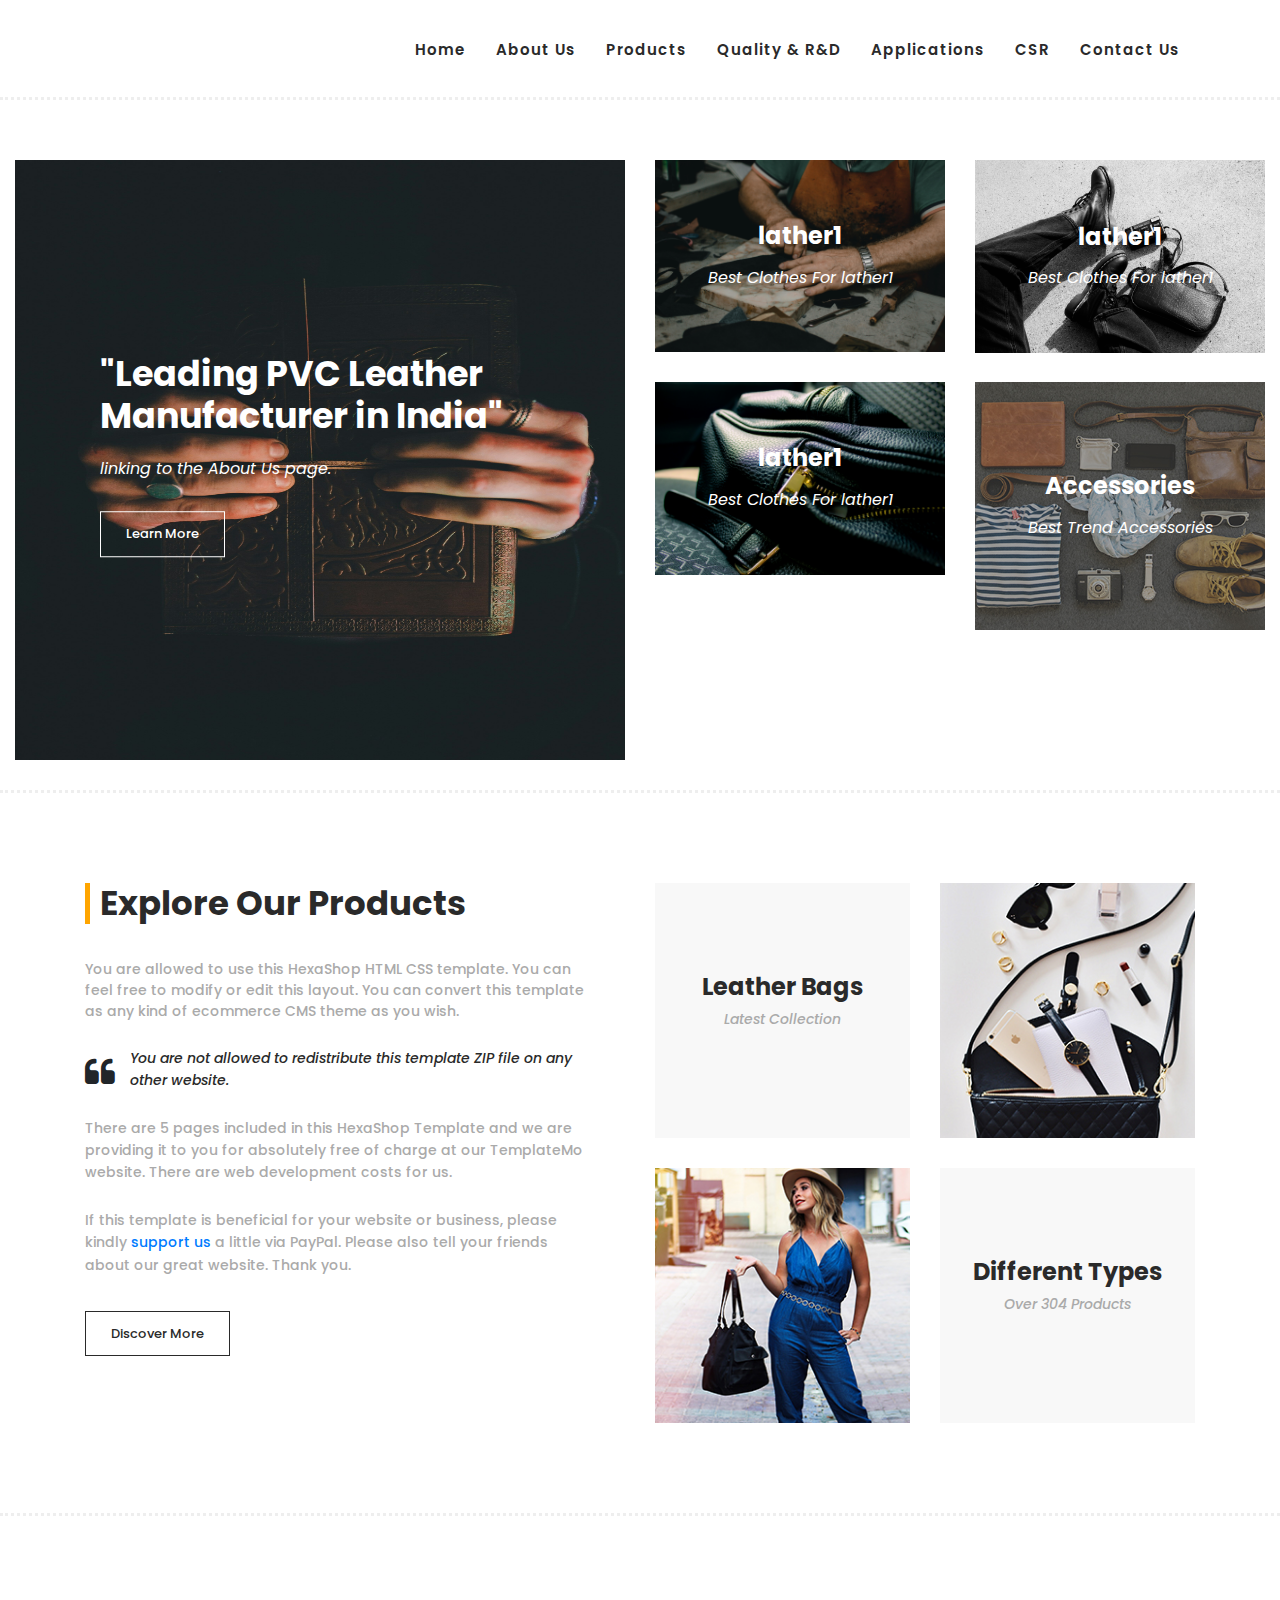
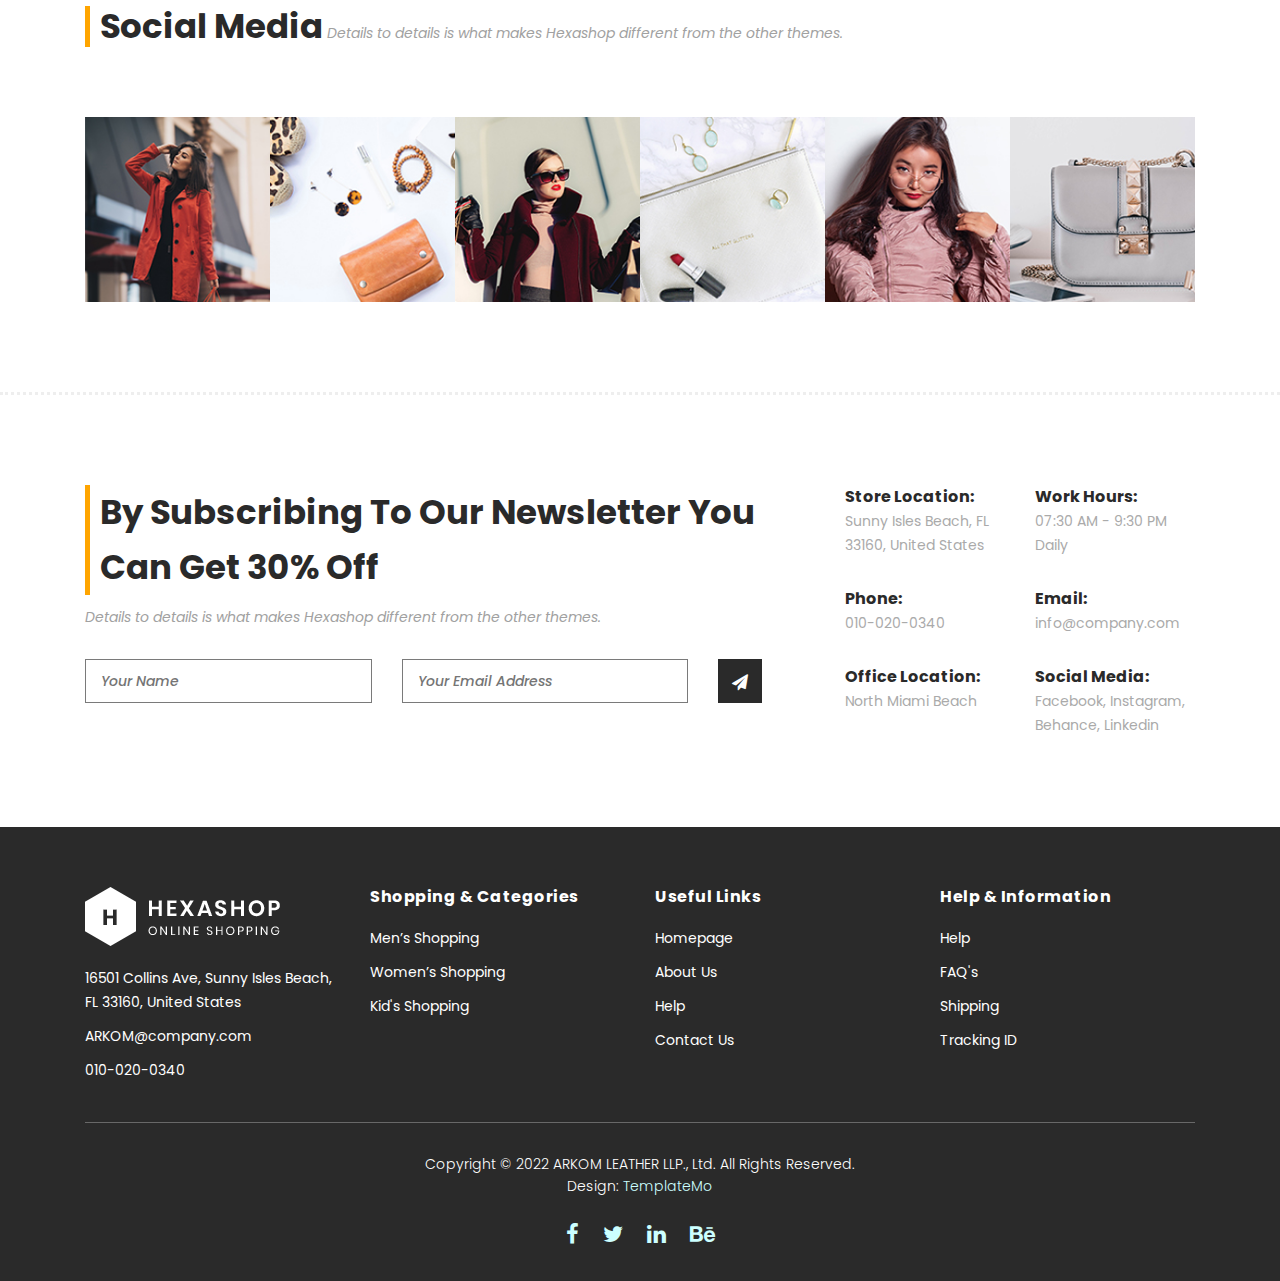
==== commit 16de8559: "commit" ====
--- a/index.html
+++ b/index.html
@@ -1,6 +1,7 @@
 <!DOCTYPE html>
 <html lang="en">
-
+    <!-- mayur chitaliya -->
+    <!-- karth -->
   <head>
   <!-- ghhhh -->
     <meta charset="utf-8">
@@ -58,10 +59,9 @@
                         <!-- ***** Logo End ***** -->
                         <!-- ***** Menu Start ***** -->
                         <ul class="nav">
-                            <li class="scroll-to-section"><a href="#top" >Home</a></li>
+                            <li class="scroll-to-section"><a href="index.html" >Home</a></li>
                             <li><a href="about.html">About Us</a></li>
-
-                            <li class="scroll-to-section"><a href="#men">Products</a></li>
+                            <li class="scroll-to-section"><a href="Product.html">Products</a></li>
                             <li class="scroll-to-section"><a href="#women">Quality & R&D</a></li>
                             <li class="scroll-to-section"><a href="#kids">Applications</a></li>
                             <li class="scroll-to-section"><a href="#kids">CSR</a></li>
@@ -125,12 +125,12 @@
                                 <div class="right-first-image">
                                     <div class="thumb">
                                         <div class="inner-content">
-                                            <h4>Women</h4>
-                                            <span>Best Clothes For Women</span>
+                                            <h4>lather1</h4>
+                                            <span>Best Clothes For lather1</span>
                                         </div>
                                         <div class="hover-content">
                                             <div class="inner">
-                                                <h4>Women</h4>
+                                                <h4>lather1</h4>
                                                 <p>Lorem ipsum dolor sit amet, conservisii ctetur adipiscing elit incid.</p>
                                                 <div class="main-border-button">
                                                     <a href="#">Discover More</a>
@@ -145,8 +145,8 @@
                                 <div class="right-first-image">
                                     <div class="thumb">
                                         <div class="inner-content">
-                                            <h4>Men</h4>
-                                            <span>Best Clothes For Men</span>
+                                            <h4>lather1</h4>
+                                            <span>Best Clothes For lather1</span>
                                         </div>
                                         <div class="hover-content">
                                             <div class="inner">
@@ -165,12 +165,12 @@
                                 <div class="right-first-image">
                                     <div class="thumb">
                                         <div class="inner-content">
-                                            <h4>Kids</h4>
-                                            <span>Best Clothes For Kids</span>
+                                            <h4>lather1</h4>
+                                            <span>Best Clothes For lather1</span>
                                         </div>
                                         <div class="hover-content">
                                             <div class="inner">
-                                                <h4>Kids</h4>
+                                                <h4>lather1</h4>
                                                 <p>Lorem ipsum dolor sit amet, conservisii ctetur adipiscing elit incid.</p>
                                                 <div class="main-border-button">
                                                     <a href="#">Discover More</a>
@@ -210,356 +210,7 @@
     <!-- ***** Main Banner Area End ***** -->
 
     <!-- ***** Men Area Starts ***** -->
-    <section class="section" id="men">
-        <div class="container">
-            <div class="row">
-                <div class="col-lg-6">
-                    <div class="section-heading">
-                        <h2>Men's Latest</h2>
-                        <span>Details to details is what makes Hexashop different from the other themes.</span>
-                    </div>
-                </div>
-            </div>
-        </div>
-        <div class="container">
-            <div class="row">
-                <div class="col-lg-12">
-                    <div class="men-item-carousel">
-                        <div class="owl-men-item owl-carousel">
-                            <div class="item">
-                                <div class="thumb">
-                                    <div class="hover-content">
-                                        <ul>
-                                            <li><a href="single-product.html"><i class="fa fa-eye"></i></a></li>
-                                            <li><a href="single-product.html"><i class="fa fa-star"></i></a></li>
-                                            <li><a href="single-product.html"><i class="fa fa-shopping-cart"></i></a></li>
-                                        </ul>
-                                    </div>
-                                    <img src="assets/images/men-01.jpg" alt="">
-                                </div>
-                                <div class="down-content">
-                                    <h4>Classic Spring</h4>
-                                    <span>$120.00</span>
-                                    <ul class="stars">
-                                        <li><i class="fa fa-star"></i></li>
-                                        <li><i class="fa fa-star"></i></li>
-                                        <li><i class="fa fa-star"></i></li>
-                                        <li><i class="fa fa-star"></i></li>
-                                        <li><i class="fa fa-star"></i></li>
-                                    </ul>
-                                </div>
-                            </div>
-                            <div class="item">
-                                <div class="thumb">
-                                    <div class="hover-content">
-                                        <ul>
-                                            <li><a href="single-product.html"><i class="fa fa-eye"></i></a></li>
-                                            <li><a href="single-product.html"><i class="fa fa-star"></i></a></li>
-                                            <li><a href="single-product.html"><i class="fa fa-shopping-cart"></i></a></li>
-                                        </ul>
-                                    </div>
-                                    <img src="assets/images/men-02.jpg" alt="">
-                                </div>
-                                <div class="down-content">
-                                    <h4>Air Force 1 X</h4>
-                                    <span>$90.00</span>
-                                    <ul class="stars">
-                                        <li><i class="fa fa-star"></i></li>
-                                        <li><i class="fa fa-star"></i></li>
-                                        <li><i class="fa fa-star"></i></li>
-                                        <li><i class="fa fa-star"></i></li>
-                                        <li><i class="fa fa-star"></i></li>
-                                    </ul>
-                                </div>
-                            </div>
-                            <div class="item">
-                                <div class="thumb">
-                                    <div class="hover-content">
-                                        <ul>
-                                            <li><a href="single-product.html"><i class="fa fa-eye"></i></a></li>
-                                            <li><a href="single-product.html"><i class="fa fa-star"></i></a></li>
-                                            <li><a href="single-product.html"><i class="fa fa-shopping-cart"></i></a></li>
-                                        </ul>
-                                    </div>
-                                    <img src="assets/images/men-03.jpg" alt="">
-                                </div>
-                                <div class="down-content">
-                                    <h4>Love Nana ‘20</h4>
-                                    <span>$150.00</span>
-                                    <ul class="stars">
-                                        <li><i class="fa fa-star"></i></li>
-                                        <li><i class="fa fa-star"></i></li>
-                                        <li><i class="fa fa-star"></i></li>
-                                        <li><i class="fa fa-star"></i></li>
-                                        <li><i class="fa fa-star"></i></li>
-                                    </ul>
-                                </div>
-                            </div>
-                            <div class="item">
-                                <div class="thumb">
-                                    <div class="hover-content">
-                                        <ul>
-                                            <li><a href="single-product.html"><i class="fa fa-eye"></i></a></li>
-                                            <li><a href="single-product.html"><i class="fa fa-star"></i></a></li>
-                                            <li><a href="single-product.html"><i class="fa fa-shopping-cart"></i></a></li>
-                                        </ul>
-                                    </div>
-                                    <img src="assets/images/men-01.jpg" alt="">
-                                </div>
-                                <div class="down-content">
-                                    <h4>Classic Spring</h4>
-                                    <span>$120.00</span>
-                                    <ul class="stars">
-                                        <li><i class="fa fa-star"></i></li>
-                                        <li><i class="fa fa-star"></i></li>
-                                        <li><i class="fa fa-star"></i></li>
-                                        <li><i class="fa fa-star"></i></li>
-                                        <li><i class="fa fa-star"></i></li>
-                                    </ul>
-                                </div>
-                            </div>
-                        </div>
-                    </div>
-                </div>
-            </div>
-        </div>
-    </section>
-    <!-- ***** Men Area Ends ***** -->
-
-    <!-- ***** Women Area Starts ***** -->
-    <section class="section" id="women">
-        <div class="container">
-            <div class="row">
-                <div class="col-lg-6">
-                    <div class="section-heading">
-                        <h2>Women's Latest</h2>
-                        <span>Details to details is what makes Hexashop different from the other themes.</span>
-                    </div>
-                </div>
-            </div>
-        </div>
-        <div class="container">
-            <div class="row">
-                <div class="col-lg-12">
-                    <div class="women-item-carousel">
-                        <div class="owl-women-item owl-carousel">
-                            <div class="item">
-                                <div class="thumb">
-                                    <div class="hover-content">
-                                        <ul>
-                                            <li><a href="single-product.html"><i class="fa fa-eye"></i></a></li>
-                                            <li><a href="single-product.html"><i class="fa fa-star"></i></a></li>
-                                            <li><a href="single-product.html"><i class="fa fa-shopping-cart"></i></a></li>
-                                        </ul>
-                                    </div>
-                                    <img src="assets/images/women-01.jpg" alt="">
-                                </div>
-                                <div class="down-content">
-                                    <h4>New Green Jacket</h4>
-                                    <span>$75.00</span>
-                                    <ul class="stars">
-                                        <li><i class="fa fa-star"></i></li>
-                                        <li><i class="fa fa-star"></i></li>
-                                        <li><i class="fa fa-star"></i></li>
-                                        <li><i class="fa fa-star"></i></li>
-                                        <li><i class="fa fa-star"></i></li>
-                                    </ul>
-                                </div>
-                            </div>
-                            <div class="item">
-                                <div class="thumb">
-                                    <div class="hover-content">
-                                        <ul>
-                                            <li><a href="single-product.html"><i class="fa fa-eye"></i></a></li>
-                                            <li><a href="single-product.html"><i class="fa fa-star"></i></a></li>
-                                            <li><a href="single-product.html"><i class="fa fa-shopping-cart"></i></a></li>
-                                        </ul>
-                                    </div>
-                                    <img src="assets/images/women-02.jpg" alt="">
-                                </div>
-                                <div class="down-content">
-                                    <h4>Classic Dress</h4>
-                                    <span>$45.00</span>
-                                    <ul class="stars">
-                                        <li><i class="fa fa-star"></i></li>
-                                        <li><i class="fa fa-star"></i></li>
-                                        <li><i class="fa fa-star"></i></li>
-                                        <li><i class="fa fa-star"></i></li>
-                                        <li><i class="fa fa-star"></i></li>
-                                    </ul>
-                                </div>
-                            </div>
-                            <div class="item">
-                                <div class="thumb">
-                                    <div class="hover-content">
-                                        <ul>
-                                            <li><a href="single-product.html"><i class="fa fa-eye"></i></a></li>
-                                            <li><a href="single-product.html"><i class="fa fa-star"></i></a></li>
-                                            <li><a href="single-product.html"><i class="fa fa-shopping-cart"></i></a></li>
-                                        </ul>
-                                    </div>
-                                    <img src="assets/images/women-03.jpg" alt="">
-                                </div>
-                                <div class="down-content">
-                                    <h4>Spring Collection</h4>
-                                    <span>$130.00</span>
-                                    <ul class="stars">
-                                        <li><i class="fa fa-star"></i></li>
-                                        <li><i class="fa fa-star"></i></li>
-                                        <li><i class="fa fa-star"></i></li>
-                                        <li><i class="fa fa-star"></i></li>
-                                        <li><i class="fa fa-star"></i></li>
-                                    </ul>
-                                </div>
-                            </div>
-                            <div class="item">
-                                <div class="thumb">
-                                    <div class="hover-content">
-                                        <ul>
-                                            <li><a href="single-product.html"><i class="fa fa-eye"></i></a></li>
-                                            <li><a href="single-product.html"><i class="fa fa-star"></i></a></li>
-                                            <li><a href="single-product.html"><i class="fa fa-shopping-cart"></i></a></li>
-                                        </ul>
-                                    </div>
-                                    <img src="assets/images/women-01.jpg" alt="">
-                                </div>
-                                <div class="down-content">
-                                    <h4>Classic Spring</h4>
-                                    <span>$120.00</span>
-                                    <ul class="stars">
-                                        <li><i class="fa fa-star"></i></li>
-                                        <li><i class="fa fa-star"></i></li>
-                                        <li><i class="fa fa-star"></i></li>
-                                        <li><i class="fa fa-star"></i></li>
-                                        <li><i class="fa fa-star"></i></li>
-                                    </ul>
-                                </div>
-                            </div>
-                        </div>
-                    </div>
-                </div>
-            </div>
-        </div>
-    </section>
-    <!-- ***** Women Area Ends ***** -->
-
-    <!-- ***** Kids Area Starts ***** -->
-    <section class="section" id="kids">
-        <div class="container">
-            <div class="row">
-                <div class="col-lg-6">
-                    <div class="section-heading">
-                        <h2>Kid's Latest</h2>
-                        <span>Details to details is what makes Hexashop different from the other themes.</span>
-                    </div>
-                </div>
-            </div>
-        </div>
-        <div class="container">
-            <div class="row">
-                <div class="col-lg-12">
-                    <div class="kid-item-carousel">
-                        <div class="owl-kid-item owl-carousel">
-                            <div class="item">
-                                <div class="thumb">
-                                    <div class="hover-content">
-                                        <ul>
-                                            <li><a href="single-product.html"><i class="fa fa-eye"></i></a></li>
-                                            <li><a href="single-product.html"><i class="fa fa-star"></i></a></li>
-                                            <li><a href="single-product.html"><i class="fa fa-shopping-cart"></i></a></li>
-                                        </ul>
-                                    </div>
-                                    <img src="assets/images/kid-01.jpg" alt="">
-                                </div>
-                                <div class="down-content">
-                                    <h4>School Collection</h4>
-                                    <span>$80.00</span>
-                                    <ul class="stars">
-                                        <li><i class="fa fa-star"></i></li>
-                                        <li><i class="fa fa-star"></i></li>
-                                        <li><i class="fa fa-star"></i></li>
-                                        <li><i class="fa fa-star"></i></li>
-                                        <li><i class="fa fa-star"></i></li>
-                                    </ul>
-                                </div>
-                            </div>
-                            <div class="item">
-                                <div class="thumb">
-                                    <div class="hover-content">
-                                        <ul>
-                                            <li><a href="single-product.html"><i class="fa fa-eye"></i></a></li>
-                                            <li><a href="single-product.html"><i class="fa fa-star"></i></a></li>
-                                            <li><a href="single-product.html"><i class="fa fa-shopping-cart"></i></a></li>
-                                        </ul>
-                                    </div>
-                                    <img src="assets/images/kid-02.jpg" alt="">
-                                </div>
-                                <div class="down-content">
-                                    <h4>Summer Cap</h4>
-                                    <span>$12.00</span>
-                                    <ul class="stars">
-                                        <li><i class="fa fa-star"></i></li>
-                                        <li><i class="fa fa-star"></i></li>
-                                        <li><i class="fa fa-star"></i></li>
-                                        <li><i class="fa fa-star"></i></li>
-                                        <li><i class="fa fa-star"></i></li>
-                                    </ul>
-                                </div>
-                            </div>
-                            <div class="item">
-                                <div class="thumb">
-                                    <div class="hover-content">
-                                        <ul>
-                                            <li><a href="single-product.html"><i class="fa fa-eye"></i></a></li>
-                                            <li><a href="single-product.html"><i class="fa fa-star"></i></a></li>
-                                            <li><a href="single-product.html"><i class="fa fa-shopping-cart"></i></a></li>
-                                        </ul>
-                                    </div>
-                                    <img src="assets/images/kid-03.jpg" alt="">
-                                </div>
-                                <div class="down-content">
-                                    <h4>Classic Kid</h4>
-                                    <span>$30.00</span>
-                                    <ul class="stars">
-                                        <li><i class="fa fa-star"></i></li>
-                                        <li><i class="fa fa-star"></i></li>
-                                        <li><i class="fa fa-star"></i></li>
-                                        <li><i class="fa fa-star"></i></li>
-                                        <li><i class="fa fa-star"></i></li>
-                                    </ul>
-                                </div>
-                            </div>
-                            <div class="item">
-                                <div class="thumb">
-                                    <div class="hover-content">
-                                        <ul>
-                                            <li><a href="single-product.html"><i class="fa fa-eye"></i></a></li>
-                                            <li><a href="single-product.html"><i class="fa fa-star"></i></a></li>
-                                            <li><a href="single-product.html"><i class="fa fa-shopping-cart"></i></a></li>
-                                        </ul>
-                                    </div>
-                                    <img src="assets/images/kid-01.jpg" alt="">
-                                </div>
-                                <div class="down-content">
-                                    <h4>Classic Spring</h4>
-                                    <span>$120.00</span>
-                                    <ul class="stars">
-                                        <li><i class="fa fa-star"></i></li>
-                                        <li><i class="fa fa-star"></i></li>
-                                        <li><i class="fa fa-star"></i></li>
-                                        <li><i class="fa fa-star"></i></li>
-                                        <li><i class="fa fa-star"></i></li>
-                                    </ul>
-                                </div>
-                            </div>
-                        </div>
-                    </div>
-                </div>
-            </div>
-        </div>
-    </section>
-    <!-- ***** Kids Area Ends ***** -->
-
+   
     <!-- ***** Explore Area Starts ***** -->
     <section class="section" id="explore">
         <div class="container">
@@ -759,7 +410,7 @@
                         </div>
                         <ul>
                             <li><a href="#">16501 Collins Ave, Sunny Isles Beach, FL 33160, United States</a></li>
-                            <li><a href="#">hexashop@company.com</a></li>
+                            <li><a href="#"> ARKOM@company.com</a></li>
                             <li><a href="#">010-020-0340</a></li>
                         </ul>
                     </div>
@@ -792,7 +443,7 @@
                 </div>
                 <div class="col-lg-12">
                     <div class="under-footer">
-                        <p>Copyright © 2022 HexaShop Co., Ltd. All Rights Reserved. 
+                        <p>Copyright © 2022  ARKOM LEATHER LLP., Ltd. All Rights Reserved. 
                         
                         <br>Design: <a href="https://templatemo.com" target="_parent" title="free css templates">TemplateMo</a></p>
                         <ul>
--- a/assets/css/templatemo-hexashop.css
+++ b/assets/css/templatemo-hexashop.css
@@ -2388,3 +2388,106 @@
     opacity: 0;
   }
 }
+.content-container {
+  max-width: 900px;
+  margin: 40px auto;
+  padding: 20px;
+  background: #fff;
+  box-shadow: 0 2px 8px rgba(0, 0, 0, 0.1);
+  border-radius: 8px;
+}
+
+.product-container {
+  margin-bottom: 40px;
+}
+
+.product-image {
+  text-align: center;
+  margin-bottom: 20px;
+}
+
+.product-image img {
+  width: 100%;
+  height: auto;
+  object-fit: cover;
+  border-radius: 8px;
+}
+
+.product-description {
+  text-align:left;
+}
+
+h1 {
+  color: #000;
+  font-size: 2em;
+  margin-bottom: 10px;
+  border-left: 5px solid orange;
+  padding-left: 10px;
+  display: inline-block;
+}
+
+h2 {
+  color: #000;
+  font-size: 2em;
+  margin-bottom: 10px;
+  border-left: 5px solid orange;
+  padding-left: 10px;
+  display: inline-block;
+}
+
+p {
+  color: #333;
+  line-height: 1.6;
+}
+
+.features-section,
+.applications-section {
+  margin-bottom: 40px;
+}
+
+.features-list {
+  display: flex;
+  justify-content: space-between;
+}
+
+.features-list ul {
+  list-style-type: none;
+  padding-left: 20px;
+}
+
+.features-list ul li {
+  margin-bottom: 10px;
+  position: relative;
+  padding-left: 20px;
+}
+
+.features-list ul li::before {
+  content: "•";
+  color: orange;
+  position: absolute;
+  left: 0;
+  top: 0;
+  font-size: 1.5em; /* Adjust the size of the dot as needed */
+  line-height: 1.2; /* Adjust this to align the dot with the text */
+}
+
+.applications-section ul {
+  list-style-type: none;
+  padding-left: 20px;
+}
+
+.applications-section ul li {
+  margin-bottom: 10px;
+  position: relative;
+  padding-left: 20px;
+}
+
+.applications-section ul li::before {
+  content: "•";
+  color: orange;
+  position: absolute;
+  left: 0;
+  top: 0;
+  font-size: 1.5em; /* Adjust the size of the dot as needed */
+  line-height: 1.2; /* Adjust this to align the dot with the text */
+}